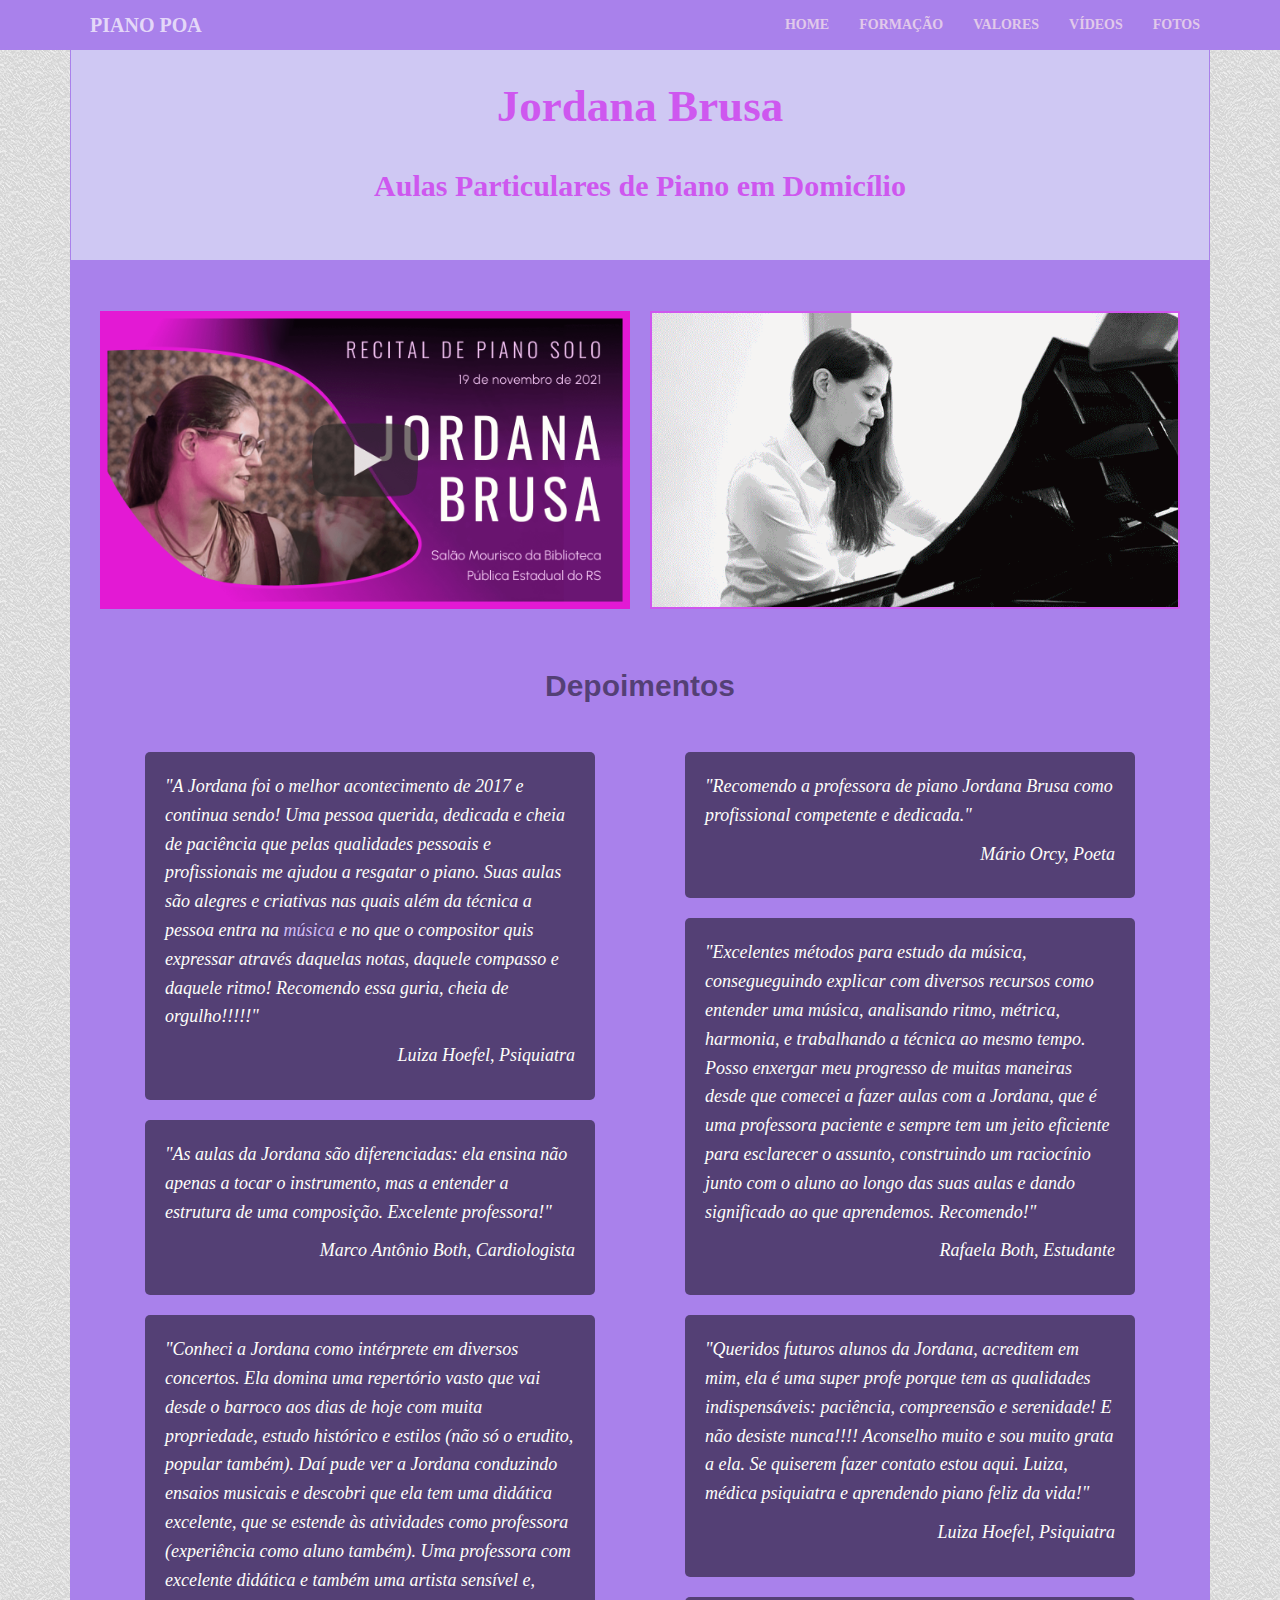
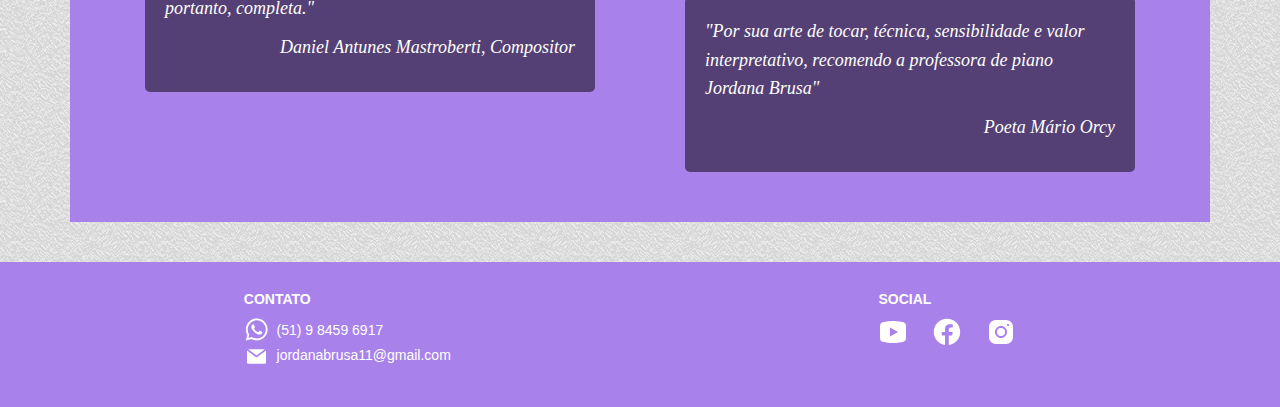
==== index.html @ 387c0400 "Add website" ====
<!DOCTYPE html>
<html lang="pt-br">

<head>
  <meta charset="utf-8" />
  <meta http-equiv="X-UA-Compatible" content="IE=edge" />
  <meta name="viewport" content="width=device-width, initial-scale=1" />

  <title>Piano POA - Jordana Brusa</title>
  <link rel="icon" href="img/keyboard.png" />

  <link href="css/bootstrap.min.css" rel="stylesheet" />
  <link href="css/index-b.css" media="screen" rel="stylesheet" />
  <link href="css/styles.css" media="screen" rel="stylesheet" />
  <link href="https://fonts.googleapis.com/css?family=Courgette|Fira+Code&display=swap" rel="stylesheet" />
</head>

<body background="img/BG.gif">
  <nav class="nav navbar-default navbar-fixed-top">
    <div class="container">
      <div class="navbar-header">
        <div class="brand-area">
          <a class="brand-mobile" href="index.html">PIANO POA</a>
          <button type="button" class="navbar-toggle collapsed" data-toggle="collapse" data-target="#barra-navegacao">
              <span class="sr-only">alternar navegação</span>
              <span class="icon-bar"></span>
              <span class="icon-bar"></span>
              <span class="icon-bar"></span>
            </button>
        </div>
      </div>

      <div class="collapse navbar-collapse" id="barra-navegacao">
        <div class="brand-area">
          <a class="brand-desktop" href="index.html">PIANO POA</a>
          <ul class="nav navbar-nav navbar-right menu">
            <li><a href="index.html">HOME</a></li>
            <li><a href="formacao.html">FORMAÇÃO</a></li>
            <li><a href="valores.html">VALORES</a></li>
            <li><a href="videos.html">VÍDEOS</a></li>
            <li><a href="fotos.html">FOTOS</a></li>
          </ul>
        </div>
      </div>
    </div>
  </nav>

  <!-- TITULO DA PAGINA NO TOPO -->
  <section class="container">
    <div class="header">
      <h1 class="title">Jordana Brusa</h1>
      <p class="header-subtitle">Aulas Particulares de Piano em Domicílio</p>
    </div>
  </section>

  <!-- CONTEUDO -->
  <section class="container">
    <div class="content">
      <div class="pictures">
        <!-- LINK CONCERTO PIANO SOLO -->
        <div class="recital">
          <a href="https://www.youtube.com/watch?v=cff2HUv5zwk" target="_blank">
            <img src="thumb-recital.png" alt="Recital piano solo" width="100%" height="auto" />
          </a>
        </div>

        <!-- CARD SLIDE DE FOTOS -->
        <div class="slide" style="
              background: url(img/slide1.gif);
              background-position: center;
              background-repeat: no-repeat;
              background-size: cover;
            "></div>
      </div>

      <!-- DEPOIMENTOS -->
      <h2 class="depoimentos-title">
        <strong>Depoimentos</strong>
      </h2>

      <div class="depoimentos">
        <div class="column">
          <div style="
                max-width: 450px;
                background: rgba(0, 0, 0, 0.5);
                padding: 2rem;
                border-radius: 0.5rem;
                margin-bottom: 2rem;
              ">
            <p>
              "A Jordana foi o melhor acontecimento de 2017 e continua sendo! Uma pessoa querida, dedicada e cheia de paciência que pelas qualidades pessoais e profissionais me ajudou a resgatar o piano. Suas aulas são alegres e criativas nas quais além da técnica
              a pessoa entra na
              <a id="link-um" style="color: #d2bdf5" href="videos.html"> música </a>e no que o compositor quis expressar através daquelas notas, daquele compasso e daquele ritmo! Recomendo essa guria, cheia de orgulho!!!!!"
            </p>
            <p class="autor">Luiza Hoefel, Psiquiatra</p>
          </div>

          <div style="
                max-width: 450px;
                background: rgba(0, 0, 0, 0.5);
                padding: 2rem;
                border-radius: 0.5rem;
                margin-bottom: 2rem;
              ">
            <p>
              "As aulas da Jordana são diferenciadas: ela ensina não apenas a tocar o instrumento, mas a entender a estrutura de uma composição. Excelente professora!"
            </p>
            <p class="autor">Marco Antônio Both, Cardiologista</p>
          </div>

          <div style="
                max-width: 450px;
                background: rgba(0, 0, 0, 0.5);
                padding: 2rem;
                border-radius: 0.5rem;
                margin-bottom: 2rem;
              ">
            <p>
              "Conheci a Jordana como intérprete em diversos concertos. Ela domina uma repertório vasto que vai desde o barroco aos dias de hoje com muita propriedade, estudo histórico e estilos (não só o erudito, popular também). Daí pude ver a Jordana conduzindo
              ensaios musicais e descobri que ela tem uma didática excelente, que se estende às atividades como professora (experiência como aluno também). Uma professora com excelente didática e também uma artista sensível e, portanto, completa."
            </p>
            <p class="autor">Daniel Antunes Mastroberti, Compositor</p>
          </div>
        </div>

        <div class="column">
          <div style="
                max-width: 450px;
                background: rgba(0, 0, 0, 0.5);
                padding: 2rem;
                border-radius: 0.5rem;
                margin-bottom: 2rem;
              ">
            <p>
              "Recomendo a professora de piano Jordana Brusa como profissional competente e dedicada."
            </p>
            <p class="autor">Mário Orcy, Poeta</p>
          </div>

          <div style="
                max-width: 450px;
                background: rgba(0, 0, 0, 0.5);
                padding: 2rem;
                border-radius: 0.5rem;
                margin-bottom: 2rem;
              ">
            <p>
              "Excelentes métodos para estudo da música, consegueguindo explicar com diversos recursos como entender uma música, analisando ritmo, métrica, harmonia, e trabalhando a técnica ao mesmo tempo. Posso enxergar meu progresso de muitas maneiras desde que comecei
              a fazer aulas com a Jordana, que é uma professora paciente e sempre tem um jeito eficiente para esclarecer o assunto, construindo um raciocínio junto com o aluno ao longo das suas aulas e dando significado ao que aprendemos. Recomendo!"
            </p>
            <p class="autor">Rafaela Both, Estudante</p>
          </div>

          <div style="
                max-width: 450px;
                background: rgba(0, 0, 0, 0.5);
                padding: 2rem;
                border-radius: 0.5rem;
                margin-bottom: 2rem;
              ">
            <p>
              "Queridos futuros alunos da Jordana, acreditem em mim, ela é uma super profe porque tem as qualidades indispensáveis: paciência, compreensão e serenidade! E não desiste nunca!!!! Aconselho muito e sou muito grata a ela. Se quiserem fazer contato estou
              aqui. Luiza, médica psiquiatra e aprendendo piano feliz da vida!"
            </p>
            <p class="autor">Luiza Hoefel, Psiquiatra</p>
          </div>

          <div style="
                max-width: 450px;
                background: rgba(0, 0, 0, 0.5);
                padding: 2rem;
                border-radius: 0.5rem;
                margin-bottom: 2rem;
              ">
            <p>
              "Por sua arte de tocar, técnica, sensibilidade e valor interpretativo, recomendo a professora de piano Jordana Brusa"
            </p>
            <p class="autor">Poeta Mário Orcy</p>
          </div>
        </div>
      </div>
    </div>
  </section>

  <footer class="footer">
    <!-- CARD DE CONTATOS -->
    <div class="contact">
      <h5><strong>CONTATO</strong></h5>

      <a class="footer-link" target="_blank" href="https://wa.me/+5551984596917">
        <div style="width: 25px; height: 25px">
          <img src="whats.svg" width="100%" height="auto" />
        </div>
        &nbsp (51) 9 8459 6917
      </a>

      <a class="footer-link" target="_blank" href="mailto:jordanabrusa11@gmail.com?subject=Contato pianopoa.com.br&body=Olá Jordana! Eu sou <diga seu nome> e gostaria...">
        <div style="width: 25px; height: 25px; padding: 3px">
          <img src="email.svg" width="100%" height="auto" />
        </div>
        &nbsp jordanabrusa11@gmail.com
      </a>
    </div>

    <div>
      <h5><strong>SOCIAL</strong></h5>

      <a href="https://www.youtube.com/channel/UCh1K7DHlglexif0ll-jSN0g" style="margin-right: 2rem; width: 30px; height: 30px; line-height: 160%">
        <img src="yt.svg" width="30" height="auto" />
      </a>

      <a href="https://www.facebook.com/pianopoa" style="margin-right: 2rem; width: 30px; height: 30px; line-height: 160%">
        <img src="face.svg" width="30" height="auto" />
      </a>

      <a href="https://www.instagram.com/jordanabrusa/" style="margin-right: 2rem; width: 30px; height: 30px; line-height: 160%">
        <img src="insta.svg" width="30" height="auto" />
      </a>
    </div>
  </footer>

  <script src="js/jquery.js"></script>
  <script src="js/bootstrap.min.js"></script>
</body>

</html>
---- css/index-b.css ----
* {
  padding: 0;
  margin: 0;
}

@font-face {
  font-family: Gabriola;
  /*Para navegadores Internet Explorer*/
  src: url('css/gabrielle.ttf');
  font-weight: normal;
  font-style: normal;
}

a {
  color: #ff7afc;
}

td {
  padding-top: 20px;
}

@media screen and (max-width: 767px) {
  #nome {
    background: #cfc8f3;
    border: 1px solid #a981eb;
    border-radius: 5px;
    padding-top: 50px;
    width: 101%;
    margin-left: -1px;
  }
  #nome p {
    font-family: Gabriola;
    font-weight: bold;
    color: #ce57ef;
    font-size: 18px;
    text-align: center;
  }
  h1.title {
    font-family: Gabriola;
    font-weight: bold;
    color: #ce57ef;
    font-size: 24px;
    text-align: center;
  }
  div#box-um {
    float: left;
    margin-top: 10px;
    margin-left: -13px;
    width: 110%;
    height: 120%;
    background: #a981eb;
    border: 1px solid #a981eb;
    border-radius: 7px;
    padding: 10px 10px;
  }
  div#box-um div#janelaFotos-um {
    width: 99%;
    height: 800%;
    background: #e9e9e9;
    border: 2px solid #c6c6c6;
    border-radius: 10px;
    padding: 3px 3px;
  }
  div#box-um div#janelaFotos-um p {
    text-align: justify;
    padding: 15px;
    text-indent: 35px;
    font-family: Gabriola;
    font-size: 16px;
    width: 95%;
  }
  div#box-um div#janelaFotos-um p#um {
    text-align: justify;
    padding: 25px;
    text-indent: 35px;
    font-family: Gabriola;
    font-size: 16px;
  }
  div#box-um div#texto-tres {
    float: left;
    margin-top: 12px;
    padding: 10px 10px;
    width: 99%;
    height: 60%;
    background: #e9e9e9;
    border: 2px solid #c6c6c6;
    border-radius: 10px;
  }
  div#box-um div#texto-tres p {
    text-align: justify;
    padding: 5px;
    text-indent: 35px;
    font-family: Gabriola;
    font-size: 16px;
    color: #000000;
  }
  div.dados span.onze {
    float: left;
    margin-left: 195px;
    margin-top: 245px;
    font-family: Tahoma;
    font-weight: bold;
    color: #ce57ef;
    font-size: 22px;
    list-style-type: disc;
    position: absolute;
  }
  span#link {
    float: left;
    margin-left: -105px;
    margin-top: 15px;
    font-family: Tahoma;
    font-weight: bold;
    color: #ce57ef;
    font-size: 28px;
    list-style-type: disc;
    position: absolute;
  }
  div#fotos-b {
    float: left;
    margin-top: 595px;
    margin-left: 620px;
    width: 390px;
    height: 310px;
    background: #e9e9e9;
    border: 2px solid #c6c6c6;
    border-radius: 10px;
    position: absolute;
    padding: 5px;
  }
  .fotos-um {
    float: left;
    margin-top: 20px;
    margin-left: 10px;
    background: #cfc8f3;
    border: 1px solid #b676d6;
    border-radius: 10px;
    padding: 5px 10px;
  }
  .fotos-um ul li {
    list-style: none;
  }
  .fotos-um ul li img {
    list-style: none;
    padding: 5px 5px;
  }
  .fotos-doisB {
    float: left;
    margin-top: 20px;
    margin-left: 15px;
    background: #cfc8f3;
    border: 1px solid #b676d6;
    border-radius: 10px;
    height: 385px;
    width: 92%;
    overflow: auto;
    padding-top: 15px;
    padding-bottom: 15px;
    padding-left: 15px;
    padding-right: 15px;
  }
  .fotos-dois span#dados-dois {
    float: left;
    margin-left: -2px;
    margin-top: 7px;
    font-family: Tahoma;
    font-weight: bold;
    /* color: #ce57ef; */
    font-size: 16px;
    list-style-type: disc;
  }
  .fotos-dois ul {
    float: left;
    margin-left: -19px;
    margin-top: -57px;
    font-family: Gabriola;
    font-weight: bold;
    color: #ce57ef;
    font-size: 16px;
    list-style-type: disc;
    display: inline;
    padding: 5px 10px;
    height: 2px;
  }
  .fotos-dois ul li.item {
    float: right;
    margin-left: -5px;
    margin-top: 65px;
    font-family: Gabriola;
    font-weight: bold;
    color: #ce57ef;
    font-size: 16px;
    list-style-type: disc;
  }
  .fotos-dois ul li.item-um {
    float: right;
    margin-left: -30px;
    margin-top: 49px;
    font-family: Arial;
    font-weight: bold;
    color: #ce57ef;
    font-size: 16px;
    list-style-type: disc;
    display: inline;
  }
  .fotos-dois span#dados-seis {
    float: left;
    margin-left: 0px;
    margin-top: 12px;
    font-family: arial;
    font-weight: bold;
    color: #ce57ef;
    font-size: 14px;
    list-style-type: disc;
  }
  div#fotos-dois li {
    float: left;
    margin-top: 15px;
    margin-left: 15px;
    list-style: none;
    overflow: hidden;
  }
  div#fotos-tres {
    float: left;
    margin-top: 1365px;
    margin-left: 620px;
    width: 390px;
    height: 300px;
    background: #cfc8f3;
    border: 1px solid #b676d6;
    border-radius: 10px;
    position: absolute;
  }
  div#fotos-tres li {
    float: left;
    margin-top: 15px;
    margin-left: 15px;
    list-style: none;
    overflow: hidden;
  }
  div#fotos-quatro {
    float: left;
    margin-top: 1805px;
    margin-left: 410px;
    width: 390px;
    height: 300px;
    background: #cfc8f3;
    border: 1px solid #b676d6;
    border-radius: 10px;
    position: absolute;
  }
  div#fotos-quatro li {
    float: left;
    margin-top: 15px;
    margin-left: 15px;
    list-style: none;
    overflow: hidden;
  }
  div#texto-dois {
    float: left;
    margin-top: 620px;
    margin-left: 620px;
    width: 400px;
    height: 400px;
    background: #e9e9e9;
    border: 2px solid #c6c6c6;
    border-radius: 10px;
    position: absolute;
  }
  div#texto-dois div#foto-dois {
    float: left;
    margin-left: 5px;
    margin-top: 40px;
  }
  div#texto-dois p {
    text-align: justify;
    padding: 15px;
    text-indent: 35px;
    font-family: Gabriola;
    font-size: 28px;
  }
  a#link-um {
    text-decoration: none;
    color: #000000;
  }
  div#espaco {
    float: left;
    width: 300px;
    height: 10px;
    margin-top: 10px;
    margin-left: 10px;
  }
  div#linha {
    float: left;
    margin-left: 50px;
    margin-top: 30px;
    width: 70%;
    height: 2px;
    background: #b8b8b8;
  }
  div#footer {
    float: left;
    margin-left: 50px;
    margin-top: 500px;
    width: 200px;
    height: 10px;
  }
  div#footer p {
    font-family: Tahoma;
    color: #8e8e8e;
    font-size: 14px;
  }
  div.central {
    width: 30%;
    height: 40px;
    background: blue;
  }
}

@media screen and (min-width: 768px) {
  #nome {
    background: #cfc8f3;
    border: 1px solid #a981eb;
    border-radius: 5px;
    padding-top: 50px;
  }
  #nome p {
    font-family: Gabriola;
    font-weight: bold;
    color: #ce57ef;
    font-size: 28px;
    text-align: center;
  }
  h1.title {
    font-family: Gabriola;
    font-weight: bold;
    color: #ce57ef;
    font-size: 30px;
    text-align: center;
  }
  div#box-um {
    float: left;
    margin-top: 10px;
    margin-left: -13px;
    width: 110%;
    height: 120%;
    background: #a981eb;
    border: 1px solid #a981eb;
    border-radius: 7px;
    padding: 10px 10px;
  }
  div#box-um div#janelaFotos-um {
    width: 99%;
    height: 800%;
    background: #e9e9e9;
    border: 2px solid #c6c6c6;
    border-radius: 10px;
    padding: 3px 3px;
  }
  div#box-um div#janelaFotos-um p {
    text-align: justify;
    padding: 15px;
    text-indent: 35px;
    font-family: Gabriola;
    font-size: 16px;
    width: 95%;
  }
  div#box-um div#janelaFotos-um p#um {
    text-align: justify;
    padding: 25px;
    text-indent: 35px;
    font-family: Gabriola;
    font-size: 16px;
  }
  div#box-um div#texto-tres {
    float: left;
    margin-top: 12px;
    padding: 10px 10px;
    width: 99%;
    height: 60%;
    background: #e9e9e9;
    border: 2px solid #c6c6c6;
    border-radius: 10px;
  }
  div#box-um div#texto-tres p {
    text-align: justify;
    padding: 5px;
    text-indent: 35px;
    font-family: Gabriola;
    font-size: 16px;
    color: #000000;
  }
  .fotos-dois {
    width: 100%;
    height: 40%;
    background: #cfc8f3;
    border: 1px solid #b676d6;
    border-radius: 10px;
    padding: 20px;
  }
  div.dados span.onze {
    float: left;
    margin-left: 195px;
    margin-top: 245px;
    font-family: Tahoma;
    font-weight: bold;
    color: #ce57ef;
    font-size: 22px;
    list-style-type: disc;
    position: absolute;
  }
  span#link {
    float: left;
    margin-left: -105px;
    margin-top: 15px;
    font-family: Tahoma;
    font-weight: bold;
    color: #ce57ef;
    font-size: 28px;
    list-style-type: disc;
    position: absolute;
  }
  div#fotos-b {
    float: left;
    margin-top: 595px;
    margin-left: 620px;
    width: 390px;
    height: 310px;
    background: #e9e9e9;
    border: 2px solid #c6c6c6;
    border-radius: 10px;
    position: absolute;
    padding: 5px;
  }
  .fotos {
    /*background:red;*/
  }
  .fotos-um {
    float: left;
    margin-top: 20px;
    margin-left: 10px;
    background: #cfc8f3;
    border: 1px solid #b676d6;
    border-radius: 10px;
    padding: 5px 10px;
  }
  .fotos-um ul li {
    list-style: none;
  }
  .fotos-um ul li img {
    list-style: none;
    padding: 5px 5px;
  }
  .fotos-dois {
    float: left;
    margin-top: 20px;
    margin-left: 15px;
    background: #cfc8f3;
    border: 1px solid #b676d6;
    border-radius: 10px;
    padding: 5px 10px;
    height: 220px;
    width: 92%;
    overflow: auto;
  }
  .fotos-dois span#dados-dois {
    float: left;
    margin-left: 180px;
    margin-top: 15px;
    font-family: Tahoma;
    font-weight: bold;
    color: #ce57ef;
    font-size: 16px;
    list-style-type: disc;
  }
  .fotos-dois ul {
    float: left;
    margin-left: -294px;
    margin-top: 91px;
    font-family: Gabriola;
    font-weight: bold;
    color: #ce57ef;
    font-size: 16px;
    list-style-type: disc;
    display: inline;
    padding: 20px 10px;
  }
  .fotos-dois ul li.item {
    float: right;
    margin-left: -5px;
    margin-top: -15px;
    font-family: Gabriola;
    font-weight: bold;
    color: #ce57ef;
    font-size: 16px;
    list-style-type: disc;
    display: inline;
  }
  .fotos-dois ul li.item-um {
    float: right;
    margin-left: -30px;
    margin-top: -30px;
    font-family: Gabriola;
    font-weight: bold;
    color: #ce57ef;
    font-size: 16px;
    list-style-type: disc;
    display: inline;
  }
  .fotos-dois span#dados-seis {
    float: left;
    margin-left: 183px;
    margin-top: 35px;
    font-family: Arial;
    font-weight: bold;
    color: #ce57ef;
    font-size: 18px;
    list-style-type: disc;
  }
  div#fotos-dois li {
    float: left;
    margin-top: 15px;
    margin-left: 15px;
    list-style: none;
    overflow: hidden;
  }
  div#fotos-tres {
    float: left;
    margin-top: 1365px;
    margin-left: 620px;
    width: 390px;
    height: 300px;
    background: #cfc8f3;
    border: 1px solid #b676d6;
    border-radius: 10px;
    position: absolute;
  }
  div#fotos-tres li {
    float: left;
    margin-top: 15px;
    margin-left: 15px;
    list-style: none;
    overflow: hidden;
  }
  div#fotos-quatro {
    float: left;
    margin-top: 1805px;
    margin-left: 410px;
    width: 390px;
    height: 300px;
    background: #cfc8f3;
    border: 1px solid #b676d6;
    border-radius: 10px;
    position: absolute;
  }
  div#fotos-quatro li {
    float: left;
    margin-top: 15px;
    margin-left: 15px;
    list-style: none;
    overflow: hidden;
  }
  div#texto-dois {
    float: left;
    margin-top: 620px;
    margin-left: 620px;
    width: 400px;
    height: 400px;
    background: #e9e9e9;
    border: 2px solid #c6c6c6;
    border-radius: 10px;
    position: absolute;
  }
  div#texto-dois div#foto-dois {
    float: left;
    margin-left: 5px;
    margin-top: 40px;
  }
  div#texto-dois p {
    text-align: justify;
    padding: 15px;
    text-indent: 35px;
    font-family: Gabriola;
    font-size: 28px;
  }
  a#link-um {
    text-decoration: none;
    color: #000000;
  }
  div#espaco {
    float: left;
    width: 300px;
    height: 10px;
    margin-top: 10px;
    margin-left: 10px;
  }
  div#linha {
    float: left;
    margin-left: 50px;
    margin-top: 50px;
    width: 70%;
    height: 2px;
    background: #b8b8b8;
  }
  div#footer {
    float: left;
    margin-left: 50px;
    margin-top: 500px;
    width: 200px;
    height: 10px;
  }
  div#footer p {
    font-family: Tahoma;
    color: #8e8e8e;
    font-size: 14px;
  }
}

html,
body {
  height: 100%;
}

@media screen and (min-width: 992px) {
  #nome {
    background: #cfc8f3;
    border: 1px solid #a981eb;
    border-radius: 5px;
    padding-top: 50px;
  }
  #nome p {
    font-family: Gabriola;
    font-weight: bold;
    color: #ce57ef;
    font-size: 30px;
    text-align: center;
  }
  h1.title {
    font-family: Gabriola;
    font-weight: bold;
    color: #ce57ef;
    font-size: 45px;
    text-align: center;
  }
  div#footer {
    float: left;
    margin-left: 50px;
    margin-top: 1000px;
    width: 200px;
    height: 10px;
  }
  div#footer p {
    font-family: Tahoma;
    color: #8e8e8e;
    font-size: 14px;
  }
  div#box-um {
    float: left;
    margin-top: 10px;
    margin-left: -15px;
    width: 97%;
    height: 110%;
    background: #a981eb;
    border: 1px solid #a981eb;
    border-radius: 7px;
    padding: 10px 10px;
  }
  div#box-um div#janelaFotos-um {
    width: 100%;
    height: 800%;
    background: #e9e9e9;
    border: 2px solid #c6c6c6;
    border-radius: 10px;
    padding: 3px 3px;
  }
  div#box-um div#janelaFotos-um p {
    text-align: justify;
    padding: 25px;
    text-indent: 35px;
    font-family: Gabriola;
    font-size: 20px;
    width: 90%;
  }
  div#box-um div#janelaFotos-um p#um {
    text-align: justify;
    padding: 25px;
    text-indent: 35px;
    font-family: Gabriola;
    font-size: 20px;
  }
  div#box-um div#texto-tres {
    padding: 10px 10px;
    width: 94%;
    height: 60%;
    background: #e9e9e9;
    border: 2px solid #c6c6c6;
    border-radius: 10px;
    float: left;
    margin-top: 12px;
  }
  div#box-um div#texto-tres p {
    text-align: justify;
    padding: 5px;
    text-indent: 35px;
    font-family: Gabriola;
    font-size: 20px;
    color: #000000;
  }
  .fotos-dois {
    width: 100%;
    height: 40%;
    background: #cfc8f3;
    border: 1px solid #b676d6;
    border-radius: 10px;
    padding: 20px;
  }
  div.dados span.onze {
    float: left;
    margin-left: 195px;
    margin-top: 245px;
    font-family: Tahoma;
    font-weight: bold;
    color: #ce57ef;
    font-size: 22px;
    list-style-type: disc;
    position: absolute;
  }
  span#link {
    float: left;
    margin-left: -105px;
    margin-top: 15px;
    font-family: Tahoma;
    font-weight: bold;
    color: #ce57ef;
    font-size: 28px;
    list-style-type: disc;
    position: absolute;
  }
  div#fotos-b {
    float: left;
    margin-top: 595px;
    margin-left: 620px;
    width: 390px;
    height: 310px;
    background: #e9e9e9;
    border: 2px solid #c6c6c6;
    border-radius: 10px;
    position: absolute;
    padding: 5px;
  }
  .fotos {
    /*background:red;*/
  }
  .fotos-um {
    float: left;
    margin-top: 20px;
    margin-left: 20px;
    background: #cfc8f3;
    border: 1px solid #b676d6;
    border-radius: 10px;
    padding: 5px 10px;
  }
  .fotos-um ul li img {
    list-style: none;
    padding: 10px 5px;
  }
  .fotos-dois span#dados-dois {
    float: left;
    margin-left: 10px;
    margin-top: 15px;
    font-family: Tahoma;
    font-weight: bold;
    color: #ce57ef;
    font-size: 16px;
    list-style-type: disc;
  }
  .fotos-dois {
    float: left;
    margin-top: 20px;
    margin-left: 20px;
    background: #cfc8f3;
    border: 1px solid #b676d6;
    border-radius: 10px;
    padding: 5px 10px;
    height: 300px;
    width: 80%;
    overflow: auto;
  }
  .fotos-dois span#dados-dois {
    float: left;
    margin-left: 15px;
    margin-top: 23px;
    font-family: Tahoma;
    font-weight: bold;
    color: #ce57ef;
    font-size: 16px;
    list-style-type: disc;
    width: 50%;
  }
  .fotos-dois ul {
    float: left;
    margin-left: -196px;
    margin-top: 51px;
    font-family: Gabriola;
    font-weight: bold;
    color: #ce57ef;
    font-size: 16px;
    list-style-type: disc;
    display: inline;
    padding: 20px 10px;
    position: absolute;
  }
  .fotos-dois ul li.item {
    float: right;
    margin-left: 2px;
    margin-top: 65px;
    font-family: Gabriola;
    font-weight: bold;
    color: #ce57ef;
    font-size: 16px;
    list-style-type: disc;
    display: inline;
  }
  .fotos-dois ul li.item-um {
    float: right;
    margin-left: -35px;
    margin-top: 50px;
    font-family: Gabriola;
    font-weight: bold;
    color: #ce57ef;
    font-size: 16px;
    list-style-type: disc;
    display: inline;
  }
  .fotos-dois span#dados-seis {
    float: left;
    margin-left: -165px;
    margin-top: 75px;
    font-family: Arial;
    font-weight: bold;
    color: #ce57ef;
    font-size: 16px;
    list-style-type: disc;
    position: absolute;
  }
  div#fotos-dois li {
    float: left;
    margin-top: 15px;
    margin-left: 15px;
    list-style: none;
    overflow: hidden;
  }
  div#fotos-tres {
    float: left;
    margin-top: 1365px;
    margin-left: 620px;
    width: 390px;
    height: 300px;
    background: #cfc8f3;
    border: 1px solid #b676d6;
    border-radius: 10px;
    position: absolute;
  }
  div#fotos-tres li {
    float: left;
    margin-top: 15px;
    margin-left: 15px;
    list-style: none;
    overflow: hidden;
  }
  div#fotos-quatro {
    float: left;
    margin-top: 1805px;
    margin-left: 410px;
    width: 390px;
    height: 300px;
    background: #cfc8f3;
    border: 1px solid #b676d6;
    border-radius: 10px;
    position: absolute;
  }
  div#fotos-quatro li {
    float: left;
    margin-top: 15px;
    margin-left: 15px;
    list-style: none;
    overflow: hidden;
  }
  div#texto-dois {
    float: left;
    margin-top: 620px;
    margin-left: 620px;
    width: 400px;
    height: 400px;
    background: #e9e9e9;
    border: 2px solid #c6c6c6;
    border-radius: 10px;
    position: absolute;
  }
  div#texto-dois div#foto-dois {
    float: left;
    margin-left: 5px;
    margin-top: 40px;
  }
  div#texto-dois p {
    text-align: justify;
    padding: 15px;
    text-indent: 35px;
    font-family: Gabriola;
    font-size: 28px;
  }
  a#link-um {
    text-decoration: none;
    color: #000000;
  }
  div#espaco {
    float: left;
    width: 300px;
    height: 10px;
    margin-top: 10px;
    margin-left: 10px;
  }
  div#linha {
    float: left;
    margin-left: 100px;
    margin-top: 50px;
    width: 70%;
    height: 2px;
    background: #b8b8b8;
  }
}

@media screen and (min-width: 1200px) {
  #nome {
    background: #cfc8f3;
    border: 1px solid #a981eb;
    border-radius: 5px;
    padding-top: 50px;
  }
  #nome p {
    font-family: Gabriola;
    font-weight: bold;
    color: #ce57ef;
    font-size: 30px;
    text-align: center;
  }
  h1.title {
    font-family: Gabriola;
    font-weight: bold;
    color: #ce57ef;
    font-size: 45px;
    text-align: center;
  }
  div#footer {
    float: left;
    margin-left: 50px;
    margin-top: 1000px;
    width: 200px;
    height: 10px;
  }
  div#footer p {
    font-family: Tahoma;
    color: #8e8e8e;
    font-size: 14px;
  }
  div#box-um {
    float: left;
    margin-top: 10px;
    margin-left: -15px;
    width: 97%;
    height: 110%;
    background: #a981eb;
    border: 1px solid #a981eb;
    border-radius: 7px;
    padding: 10px 10px;
  }
  div#box-um div#janelaFotos-um {
    width: 100%;
    height: 800%;
    background: #e9e9e9;
    border: 2px solid #c6c6c6;
    border-radius: 10px;
    padding: 3px 3px;
  }
  div#box-um div#janelaFotos-um p {
    text-align: justify;
    padding: 25px;
    text-indent: 35px;
    font-family: Gabriola;
    font-size: 20px;
    width: 90%;
  }
  div#box-um div#janelaFotos-um p#um {
    text-align: justify;
    padding: 25px;
    text-indent: 35px;
    font-family: Gabriola;
    font-size: 20px;
  }
  div#box-um div#texto-tres {
    padding: 10px 10px;
    width: 94%;
    height: 60%;
    background: #e9e9e9;
    border: 2px solid #c6c6c6;
    border-radius: 10px;
    float: left;
    margin-top: 12px;
  }
  div#box-um div#texto-tres p {
    text-align: justify;
    padding: 5px;
    text-indent: 35px;
    font-family: Gabriola;
    font-size: 20px;
    color: #000000;
  }
  .fotos-dois {
    width: 100%;
    height: 40%;
    background: #cfc8f3;
    border: 1px solid #b676d6;
    border-radius: 10px;
    padding: 20px;
  }
  div.dados span.onze {
    float: left;
    margin-left: 195px;
    margin-top: 245px;
    font-family: Tahoma;
    font-weight: bold;
    color: #ce57ef;
    font-size: 22px;
    list-style-type: disc;
    position: absolute;
  }
  span#link {
    float: left;
    margin-left: -105px;
    margin-top: 15px;
    font-family: Tahoma;
    font-weight: bold;
    color: #ce57ef;
    font-size: 28px;
    list-style-type: disc;
    position: absolute;
  }
  div#fotos-b {
    float: left;
    margin-top: 595px;
    margin-left: 620px;
    width: 390px;
    height: 310px;
    background: #e9e9e9;
    border: 2px solid #c6c6c6;
    border-radius: 10px;
    position: absolute;
    padding: 5px;
  }
  .fotos {
    /*background:red;*/
  }
  .fotos-um {
    float: left;
    margin-top: 20px;
    margin-left: 20px;
    background: #cfc8f3;
    border: 1px solid #b676d6;
    border-radius: 10px;
    padding: 5px 10px;
  }
  .fotos-um ul li img {
    list-style: none;
    padding: 10px 5px;
  }
  .fotos-dois {
    float: left;
    margin-top: 20px;
    margin-left: 20px;
    background: #cfc8f3;
    border: 1px solid #b676d6;
    border-radius: 10px;
    padding: 5px 10px;
    height: 300px;
    width: 80%;
    overflow: auto;
  }
  .fotos-dois span#dados-dois {
    float: left;
    margin-left: 15px;
    margin-top: 23px;
    font-family: Tahoma;
    font-weight: bold;
    color: #ce57ef;
    font-size: 16px;
    list-style-type: disc;
    width: 50%;
  }
  .fotos-dois ul {
    float: left;
    margin-left: -233px;
    margin-top: 45px;
    font-family: Gabriola;
    font-weight: bold;
    color: #ce57ef;
    font-size: 16px;
    list-style-type: disc;
    display: inline;
    padding: 20px 10px;
    position: absolute;
  }
  .fotos-dois ul li.item {
    float: right;
    margin-left: 2px;
    margin-top: 65px;
    font-family: Gabriola;
    font-weight: bold;
    color: #ce57ef;
    font-size: 16px;
    list-style-type: disc;
    display: inline;
  }
  .fotos-dois span#dados-seis {
    float: left;
    margin-left: -208px;
    margin-top: 77px;
    font-family: Arial;
    font-weight: bold;
    color: #ce57ef;
    font-size: 18px;
    list-style-type: disc;
  }
  div#fotos-dois li {
    float: left;
    margin-top: 15px;
    margin-left: 15px;
    list-style: none;
    overflow: hidden;
  }
  div#fotos-tres {
    float: left;
    margin-top: 1365px;
    margin-left: 620px;
    width: 390px;
    height: 300px;
    background: #cfc8f3;
    border: 1px solid #b676d6;
    border-radius: 10px;
    position: absolute;
  }
  div#fotos-tres li {
    float: left;
    margin-top: 15px;
    margin-left: 15px;
    list-style: none;
    overflow: hidden;
  }
  div#fotos-quatro {
    float: left;
    margin-top: 1805px;
    margin-left: 410px;
    width: 390px;
    height: 300px;
    background: #cfc8f3;
    border: 1px solid #b676d6;
    border-radius: 10px;
    position: absolute;
  }
  div#fotos-quatro li {
    float: left;
    margin-top: 15px;
    margin-left: 15px;
    list-style: none;
    overflow: hidden;
  }
  div#texto-dois {
    float: left;
    margin-top: 620px;
    margin-left: 620px;
    width: 400px;
    height: 400px;
    background: #e9e9e9;
    border: 2px solid #c6c6c6;
    border-radius: 10px;
    position: absolute;
  }
  div#texto-dois div#foto-dois {
    float: left;
    margin-left: 5px;
    margin-top: 40px;
  }
  div#texto-dois p {
    text-align: justify;
    padding: 15px;
    text-indent: 35px;
    font-family: Gabriola;
    font-size: 28px;
  }
  a#link-um {
    text-decoration: none;
    color: #000000;
  }
  div#espaco {
    float: left;
    width: 300px;
    height: 10px;
    margin-top: 10px;
    margin-left: 10px;
  }
  div#linha {
    float: left;
    margin-left: 100px;
    margin-top: 50px;
    width: 70%;
    height: 2px;
    background: #b8b8b8;
  }
}

nav.navbar-default {
  background: #a981eb;
  /*  background: #E1C9EA;*/
}

.navbar-default .navbar-nav>li>a {
  color: #e1c9ea;
  font-family: Trebuchet;
  font-weight: bold;
}

.navbar-default .navbar-nav>li>a:hover {
  color: #f7f7f7;
  background: #3c6eb0;
}

.fotos-doisB img {
  width: 80%;
  height: 180%;
  margin-top: 22px;
}

@media screen and (max-width: 800px) {
  .fotos-doisB {
    width: 100%;
    height: 412px;
    margin-left: 1px;
  }
  .fotos-doisB img {
    width: 100%;
    height: 380px;
    margin-top: 1px;
    /* background: red; */
  }
}

.fotos-dois {
  float: left;
  margin-top: -160px;
  margin-left: 15px;
  background: #cfc8f3;
  border: 1px solid #b676d6;
  border-radius: 10px;
  padding: 5px 10px;
  margin-bottom: 30px;
  height: 245px;
  width: 98%;
  overflow: auto;
}

@media screen and (max-width: 800px) {
  .fotos-dois {
    float: left;
    margin-top: 30px;
    margin-left: 15px;
    background: #cfc8f3;
    border: 1px solid #b676d6;
    border-radius: 10px;
    padding: 15px 20px;
    margin-bottom: 30px;
    height: 200px;
    width: 98%;
    overflow: auto;
  }
  .fotos-dois span#dados-dois {
    margin-left: -42px;
  }
}

.fotos-dois span#dados-dois img {
  margin-left: 40px;
}

.fotos-dois {
  margin-left: 10px;
}

@media screen and (min-width: 1000px) {
  .fotos-dois ul li.item-um {
    float: right;
    margin-left: -30px;
    margin-top: 49px;
  }
  .fotos-dois ul li.item {
    float: right;
    margin-left: 0px;
    margin-top: 65px;
    list-style-type: disc;
  }
}

@media screen and (max-width: 800px) {
  .display {
    display: none;
  }
}
---- css/styles.css ----
h1 {
  font-family: Gabriola;
  font-weight: bold;
  color: #ce57ef;
  font-size: 4rem;
  text-align: center;
  margin: 1rem 0;
  line-height: 160%;
}

h5 {
  margin-top: 0;
  margin-bottom: 1rem;
}

.nav {
  padding: 0 1rem;
}

.brand-area {
  display: flex;
  justify-content: space-between;
  align-items: center;
  margin: 0;
}

.brand-desktop {
  display: flex;
  align-items: center;
  font-family: Trebuchet;
  font-size: 2rem;
  margin: 0;
  font-weight: bold;
  color: rgba(255, 255, 255, 0.7);
  padding-left: 2rem;
}

.brand-mobile {
  display: flex;
  align-items: center;
  font-family: Trebuchet;
  font-size: 2rem;
  margin: 0;
  font-weight: bold;
  color: rgba(255, 255, 255, 0.7);
  padding-left: 2rem;
}

.content {
  display: flex;
  flex-direction: column;
  width: 100%;
  background: #a981eb;
  padding: 3rem;
  color: #fefefa;
  font-family: Gabriola;
  font-size: 18px;
  line-height: 160%;
}

.header {
  background: #cfc8f3;
  border: 1px solid #a981eb;
  border-top: none;
  margin-top: 50px;
  text-align: center;
  padding: 1rem 1rem 4rem 1rem;
}

.header-subtitle {
  font-family: Gabriola;
  font-weight: bold;
  color: #ce57ef;
  font-size: 3rem;
  line-height: 160%;
  margin: 2rem 0 1rem 0;
}

.pictures {
  display: flex;
  justify-content: space-between;
  margin: 2rem 0 2rem 0;
}

.slide {
  content: '';
  border: 2px solid #ce57ef;
  padding: 0px;
  width: 50%;
  height: auto;
  clear: both;
  margin-left: 2rem;
}

.recital {
  padding: 0px;
  width: 50%;
}

.card {
  width: 100%;
  font-size: 1.8rem;
  line-height: 180%;
  font-style: normal;
  background: rgba(0, 0, 0, 0.5);
  padding: 2rem;
  border-radius: 0.5rem;
  margin-bottom: 2rem;
}

.depoimentos-title {
  color: rgba(0, 0, 0, 0.5);
  text-align: center;
  padding-top: 2rem;
  padding-bottom: 4rem;
}

.depoimentos {
  display: flex;
  font-style: italic;
  font-weight: lighter;
}

.column {
  display: flex;
  flex-direction: column;
  width: 50%;
  align-items: center;
}

.footer {
  display: flex;
  color: white;
  background: #a981eb;
  margin-top: 4rem;
  justify-content: space-around;
  align-items: flex-start;
  padding: 3rem;
}

.contact {
  margin-bottom: 1rem;
}

.footer-link {
  display: flex;
  align-items: center;
  color: white;
  text-decoration: none;
}

.autor {
  text-align: right;
}

@media screen and (min-width: 700px) {
  .brand-mobile {
    display: none !important;
  }
}

@media screen and (max-width: 700px) {
  .content {
    padding: 1rem;
  }
  h1 {
    font-family: Gabriola;
    font-weight: bold;
    color: #ce57ef;
    font-size: 4rem;
    text-align: center;
    margin: 1rem 0;
    line-height: 160%;
  }
  .header-subtitle {
    font-size: 2rem;
  }
  .footer {
    flex-direction: column;
    padding: 4rem 5rem;
  }
  .contact {
    margin-bottom: 3rem;
  }
  .slide {
    width: 100%;
    height: 170px;
    margin-left: 0px;
  }
  .recital {
    width: 100%;
    margin-bottom: 2rem;
  }
  .card {
    line-height: 160%;
  }
  .pictures {
    flex-direction: column;
  }
  .depoimentos-title {
    padding: 0px;
  }
  .depoimentos {
    flex-direction: column;
    padding: 0px;
  }
  .column {
    width: 100%;
  }
  .container {
    padding: 0px;
  }
  .brand-desktop {
    display: none;
  }
}

.brand-desktop:hover {
  text-decoration: none;
  color: rgba(214, 195, 245, 0.8);
}

::-webkit-scrollbar {
  width: 10px;
}

::-webkit-scrollbar-track {
  background: rgba(124, 63, 225, 0.3);
}

::-webkit-scrollbar-thumb {
  background: rgba(124, 63, 225, 0.8);
  /* #a981eb */
  border-radius: 100px;
}

::-webkit-scrollbar-thumb:hover {
  background: #7c3fe1;
}
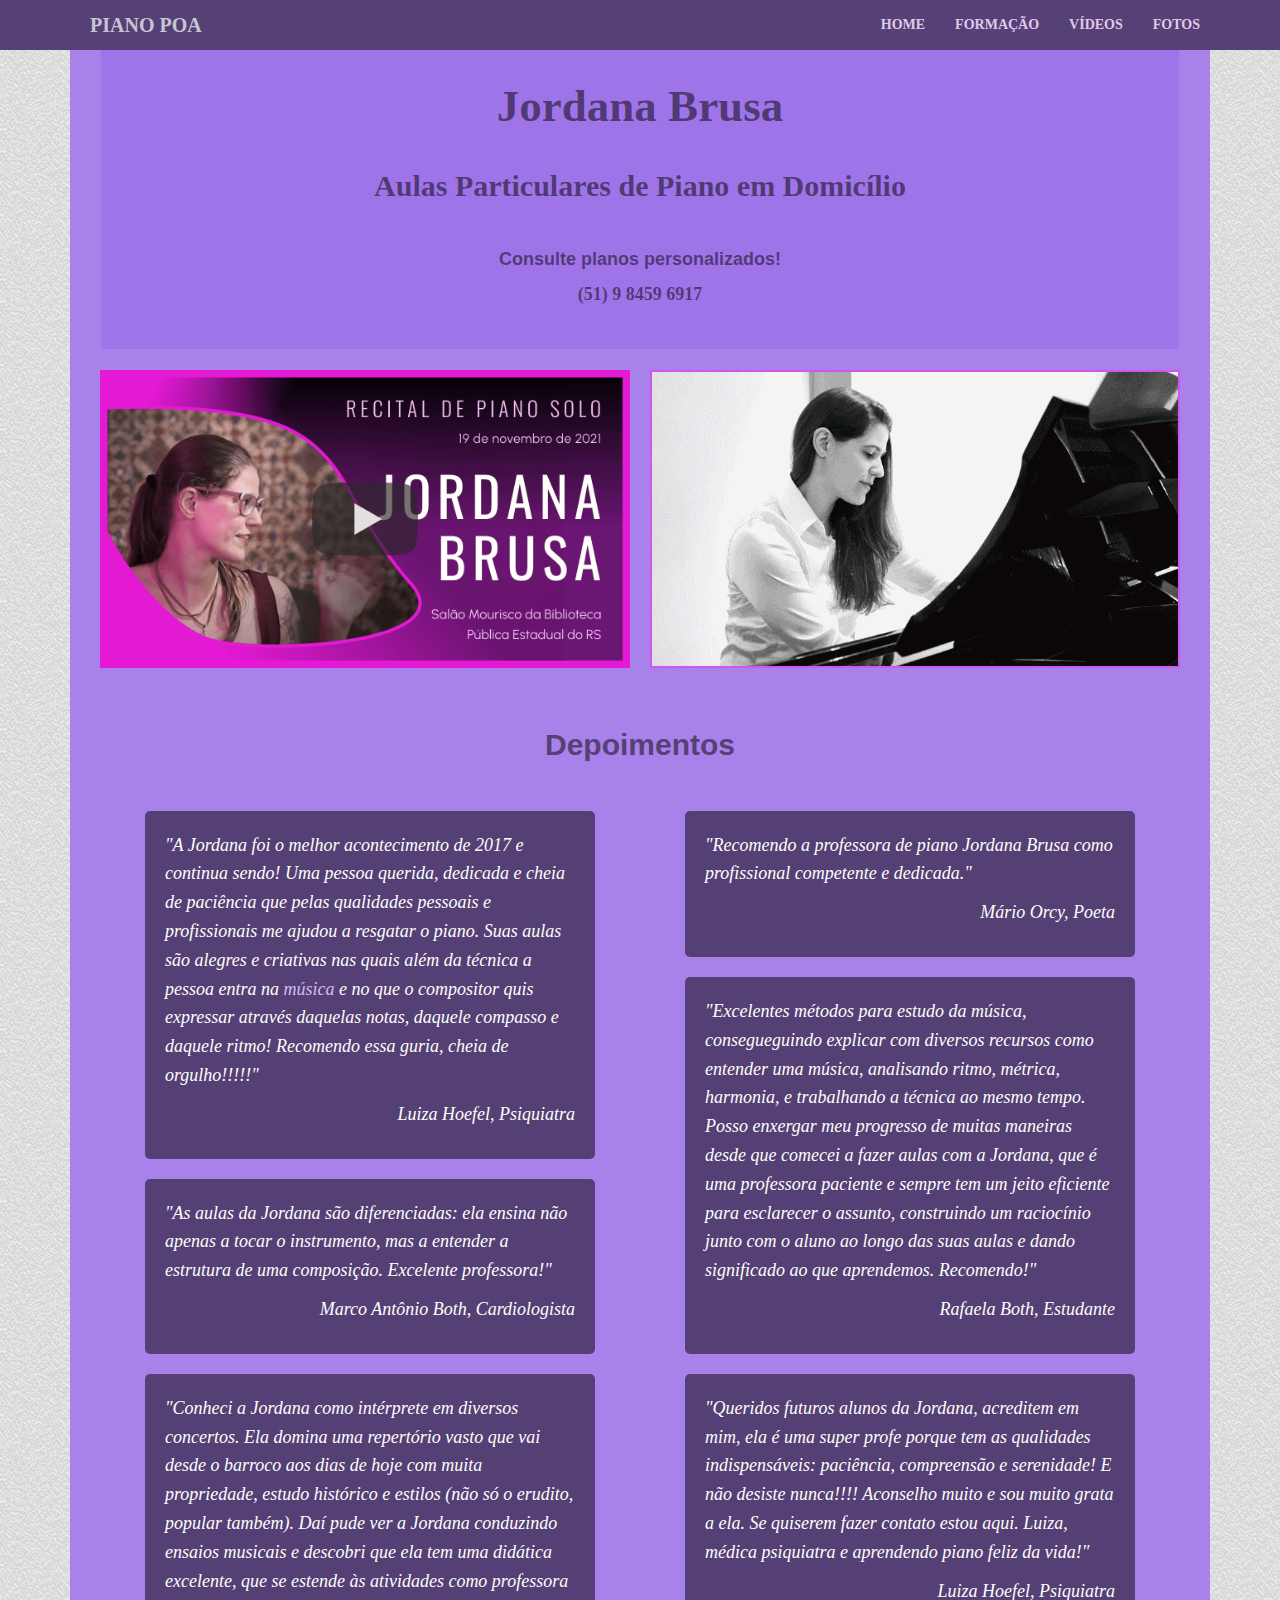
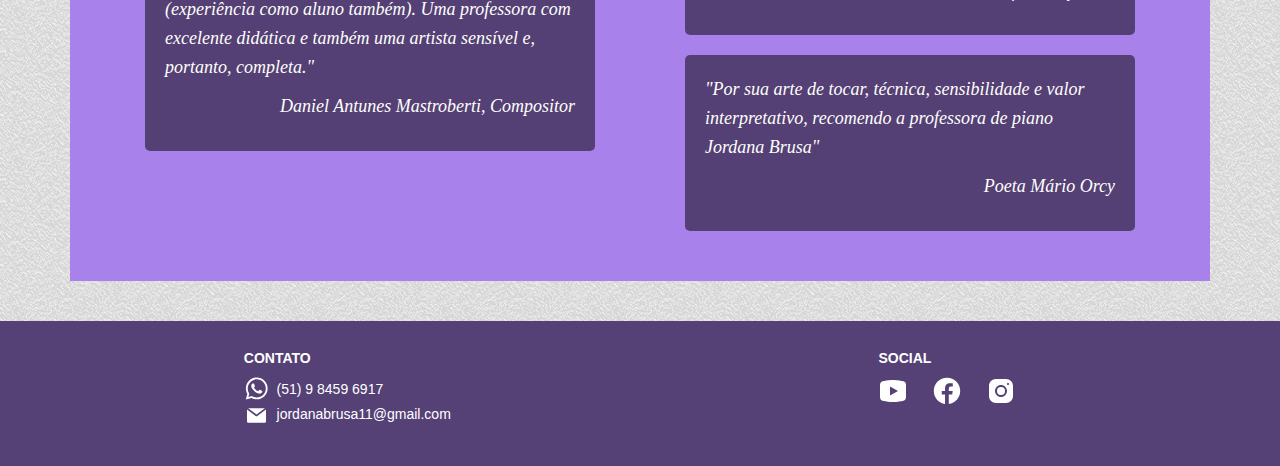
==== commit b0e73091: "Updates" ====
--- a/index.html
+++ b/index.html
@@ -36,7 +36,6 @@
           <ul class="nav navbar-nav navbar-right menu">
             <li><a href="index.html">HOME</a></li>
             <li><a href="formacao.html">FORMAÇÃO</a></li>
-            <li><a href="valores.html">VALORES</a></li>
             <li><a href="videos.html">VÍDEOS</a></li>
             <li><a href="fotos.html">FOTOS</a></li>
           </ul>
@@ -45,26 +44,28 @@
     </div>
   </nav>
 
-  <!-- TITULO DA PAGINA NO TOPO -->
   <section class="container">
-    <div class="header">
-      <h1 class="title">Jordana Brusa</h1>
-      <p class="header-subtitle">Aulas Particulares de Piano em Domicílio</p>
-    </div>
   </section>
 
-  <!-- CONTEUDO -->
   <section class="container">
     <div class="content">
+      <div class="header">
+        <h1 class="title">Jordana Brusa</h1>
+        <p class="header-subtitle">Aulas Particulares de Piano em Domicílio</p>
+
+        <h4>Consulte planos personalizados!</h4>
+        <a style="color: rgba(0, 0, 0, 0.5)" target="_blank" href="https://wa.me/+5551984596917">
+          (51) 9 8459 6917
+        </a>
+      </div>
+
       <div class="pictures">
-        <!-- LINK CONCERTO PIANO SOLO -->
         <div class="recital">
           <a href="https://www.youtube.com/watch?v=cff2HUv5zwk" target="_blank">
             <img src="thumb-recital.png" alt="Recital piano solo" width="100%" height="auto" />
           </a>
         </div>
 
-        <!-- CARD SLIDE DE FOTOS -->
         <div class="slide" style="
               background: url(img/slide1.gif);
               background-position: center;
@@ -183,7 +184,6 @@
   </section>
 
   <footer class="footer">
-    <!-- CARD DE CONTATOS -->
     <div class="contact">
       <h5><strong>CONTATO</strong></h5>
 
--- a/css/index-b.css
+++ b/css/index-b.css
@@ -36,9 +36,9 @@
     text-align: center;
   }
   h1.title {
-    font-family: Gabriola;
-    font-weight: bold;
-    color: #ce57ef;
+    /* font-family: Gabriola; */
+    font-weight: bold;
+    color: rgba(0, 0, 0, 0.5);
     font-size: 24px;
     text-align: center;
   }
@@ -332,9 +332,9 @@
     text-align: center;
   }
   h1.title {
-    font-family: Gabriola;
-    font-weight: bold;
-    color: #ce57ef;
+    /* font-family: Gabriola; */
+    font-weight: bold;
+    color: rgba(0, 0, 0, 0.5);
     font-size: 30px;
     text-align: center;
   }
@@ -636,9 +636,9 @@
     text-align: center;
   }
   h1.title {
-    font-family: Gabriola;
-    font-weight: bold;
-    color: #ce57ef;
+    /* font-family: Gabriola; */
+    font-weight: bold;
+    color: rgba(0, 0, 0, 0.5);
     font-size: 45px;
     text-align: center;
   }
@@ -945,9 +945,9 @@
     text-align: center;
   }
   h1.title {
-    font-family: Gabriola;
-    font-weight: bold;
-    color: #ce57ef;
+    /* font-family: Gabriola; */
+    font-weight: bold;
+    color: rgba(0, 0, 0, 0.5);
     font-size: 45px;
     text-align: center;
   }
@@ -1218,7 +1218,7 @@
 }
 
 nav.navbar-default {
-  background: #a981eb;
+  background: #554176;
   /*  background: #E1C9EA;*/
 }
 
--- a/css/styles.css
+++ b/css/styles.css
@@ -51,7 +51,8 @@
   flex-direction: column;
   width: 100%;
   background: #a981eb;
-  padding: 3rem;
+  padding: 0 3rem 3rem 3rem;
+  margin-top: 50px;
   color: #fefefa;
   font-family: Gabriola;
   font-size: 18px;
@@ -59,18 +60,28 @@
 }
 
 .header {
-  background: #cfc8f3;
+  background: rgba(124, 63, 225, 0.2);
   border: 1px solid #a981eb;
   border-top: none;
-  margin-top: 50px;
   text-align: center;
   padding: 1rem 1rem 4rem 1rem;
 }
 
+.header>h4 {
+  color: rgba(0, 0, 0, 0.5);
+  font-weight: 600;
+  padding-top: 3rem;
+}
+
+.header>a {
+  color: rgba(0, 0, 0, 0.5);
+  font-weight: 600;
+  /* padding-top: 3rem; */
+}
+
 .header-subtitle {
-  font-family: Gabriola;
-  font-weight: bold;
-  color: #ce57ef;
+  font-weight: bold;
+  color: rgba(0, 0, 0, 0.5);
   font-size: 3rem;
   line-height: 160%;
   margin: 2rem 0 1rem 0;
@@ -100,16 +111,16 @@
 .card {
   width: 100%;
   font-size: 1.8rem;
-  line-height: 180%;
+  line-height: 165%;
   font-style: normal;
-  background: rgba(0, 0, 0, 0.5);
+  background: #554176;
   padding: 2rem;
   border-radius: 0.5rem;
   margin-bottom: 2rem;
 }
 
 .depoimentos-title {
-  color: rgba(0, 0, 0, 0.5);
+  color: #554176;
   text-align: center;
   padding-top: 2rem;
   padding-bottom: 4rem;
@@ -117,6 +128,7 @@
 
 .depoimentos {
   display: flex;
+  justify-content: center;
   font-style: italic;
   font-weight: lighter;
 }
@@ -131,7 +143,7 @@
 .footer {
   display: flex;
   color: white;
-  background: #a981eb;
+  background: #554176;
   margin-top: 4rem;
   justify-content: space-around;
   align-items: flex-start;
@@ -230,7 +242,6 @@
 
 ::-webkit-scrollbar-thumb {
   background: rgba(124, 63, 225, 0.8);
-  /* #a981eb */
   border-radius: 100px;
 }
 
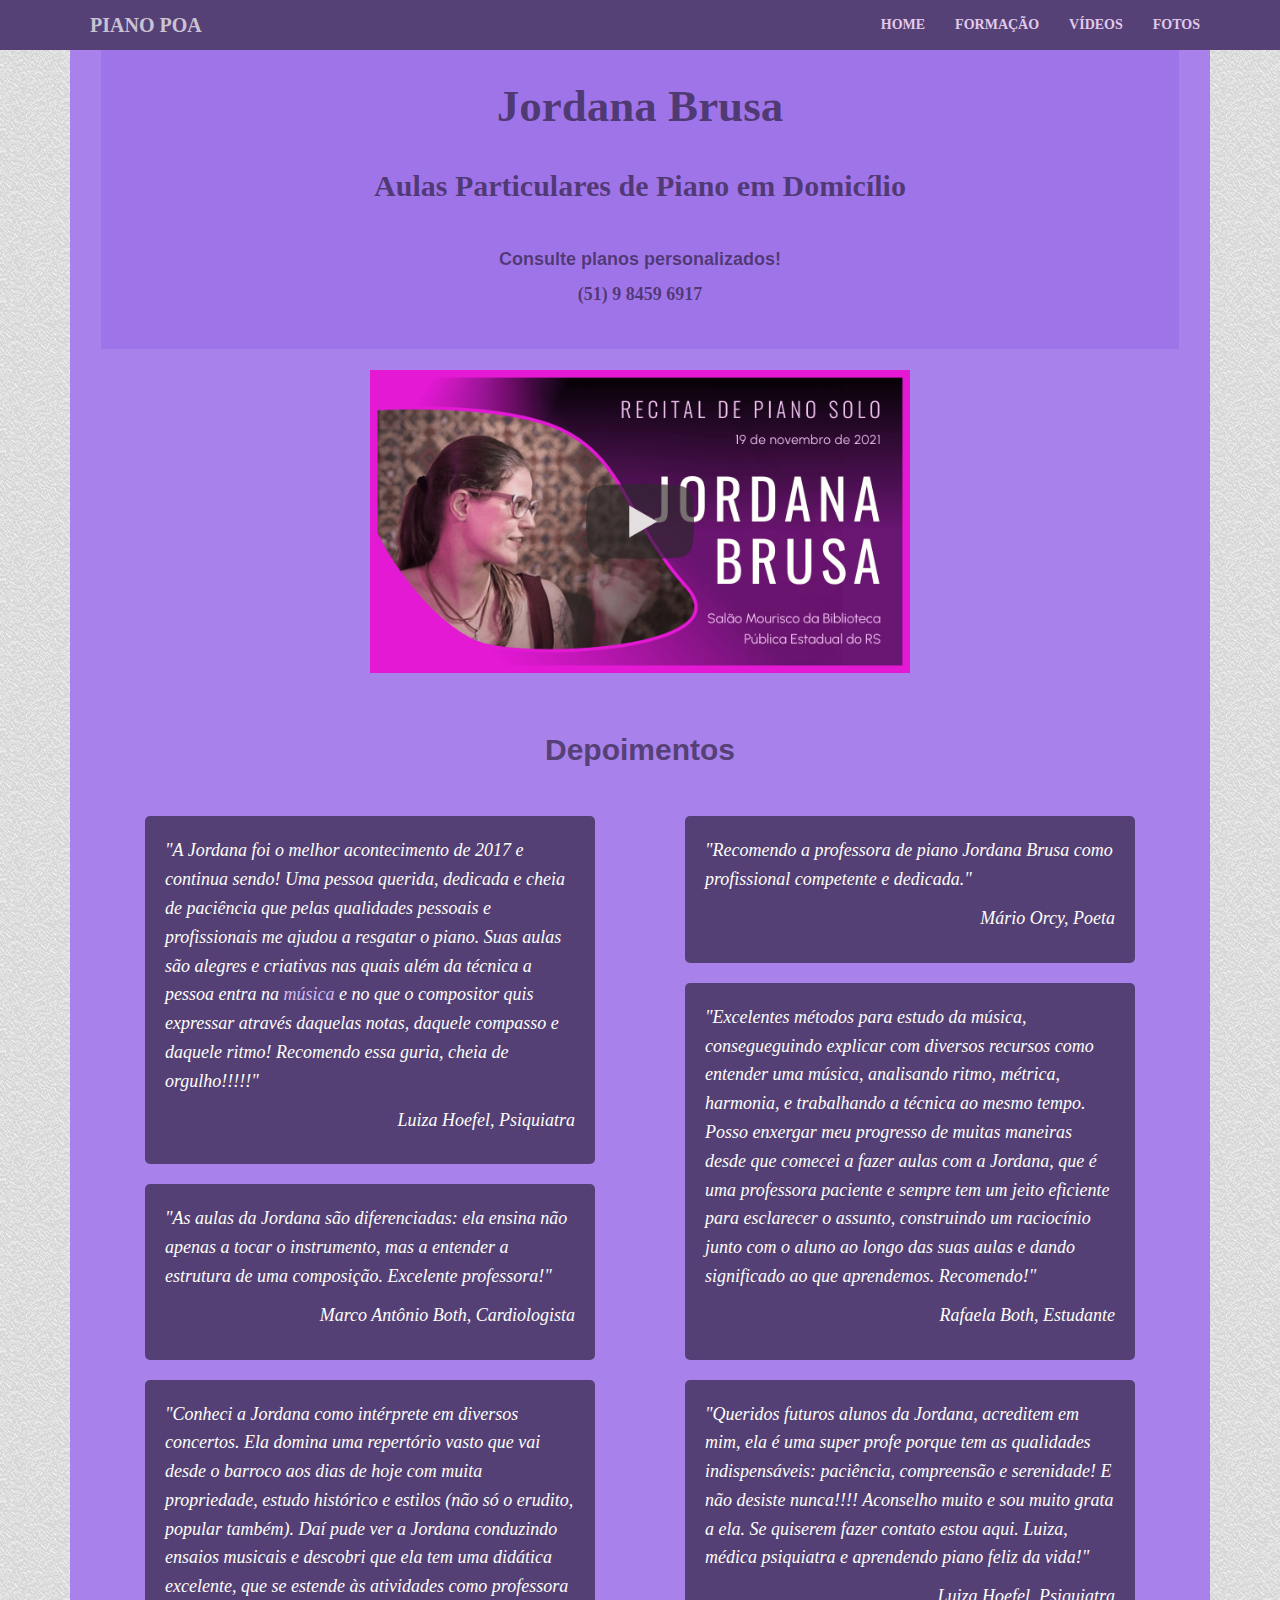
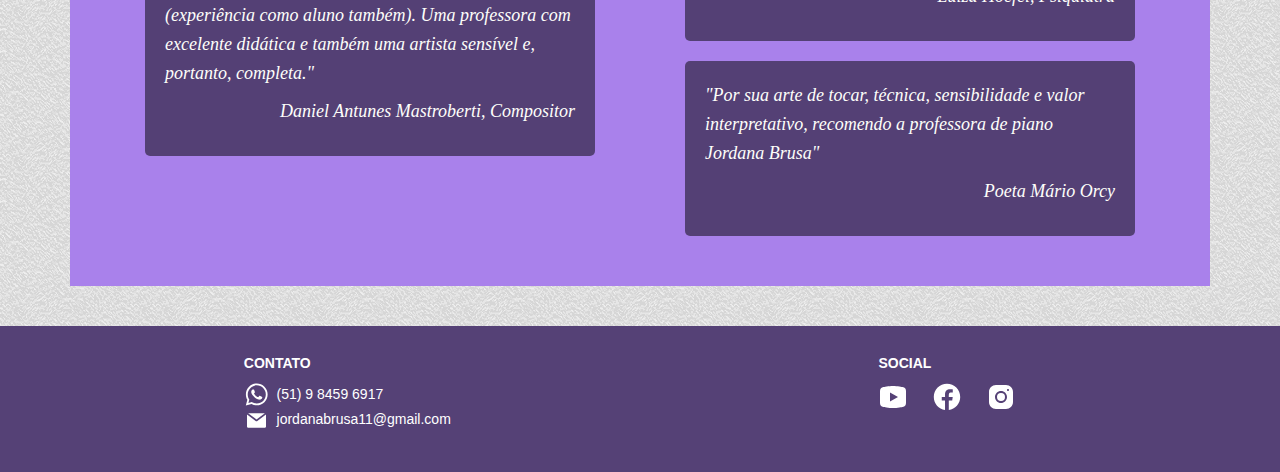
==== commit 61e5fd48: "delete image gif" ====
--- a/index.html
+++ b/index.html
@@ -22,11 +22,11 @@
         <div class="brand-area">
           <a class="brand-mobile" href="index.html">PIANO POA</a>
           <button type="button" class="navbar-toggle collapsed" data-toggle="collapse" data-target="#barra-navegacao">
-              <span class="sr-only">alternar navegação</span>
-              <span class="icon-bar"></span>
-              <span class="icon-bar"></span>
-              <span class="icon-bar"></span>
-            </button>
+            <span class="sr-only">alternar navegação</span>
+            <span class="icon-bar"></span>
+            <span class="icon-bar"></span>
+            <span class="icon-bar"></span>
+          </button>
         </div>
       </div>
 
@@ -66,12 +66,12 @@
           </a>
         </div>
 
-        <div class="slide" style="
+        <!-- <div class="slide" style="
               background: url(img/slide1.gif);
               background-position: center;
               background-repeat: no-repeat;
               background-size: cover;
-            "></div>
+            "></div> -->
       </div>
 
       <!-- DEPOIMENTOS -->
@@ -89,9 +89,12 @@
                 margin-bottom: 2rem;
               ">
             <p>
-              "A Jordana foi o melhor acontecimento de 2017 e continua sendo! Uma pessoa querida, dedicada e cheia de paciência que pelas qualidades pessoais e profissionais me ajudou a resgatar o piano. Suas aulas são alegres e criativas nas quais além da técnica
+              "A Jordana foi o melhor acontecimento de 2017 e continua sendo! Uma pessoa querida, dedicada e cheia de
+              paciência que pelas qualidades pessoais e profissionais me ajudou a resgatar o piano. Suas aulas são
+              alegres e criativas nas quais além da técnica
               a pessoa entra na
-              <a id="link-um" style="color: #d2bdf5" href="videos.html"> música </a>e no que o compositor quis expressar através daquelas notas, daquele compasso e daquele ritmo! Recomendo essa guria, cheia de orgulho!!!!!"
+              <a id="link-um" style="color: #d2bdf5" href="videos.html"> música </a>e no que o compositor quis expressar
+              através daquelas notas, daquele compasso e daquele ritmo! Recomendo essa guria, cheia de orgulho!!!!!"
             </p>
             <p class="autor">Luiza Hoefel, Psiquiatra</p>
           </div>
@@ -104,7 +107,8 @@
                 margin-bottom: 2rem;
               ">
             <p>
-              "As aulas da Jordana são diferenciadas: ela ensina não apenas a tocar o instrumento, mas a entender a estrutura de uma composição. Excelente professora!"
+              "As aulas da Jordana são diferenciadas: ela ensina não apenas a tocar o instrumento, mas a entender a
+              estrutura de uma composição. Excelente professora!"
             </p>
             <p class="autor">Marco Antônio Both, Cardiologista</p>
           </div>
@@ -117,8 +121,12 @@
                 margin-bottom: 2rem;
               ">
             <p>
-              "Conheci a Jordana como intérprete em diversos concertos. Ela domina uma repertório vasto que vai desde o barroco aos dias de hoje com muita propriedade, estudo histórico e estilos (não só o erudito, popular também). Daí pude ver a Jordana conduzindo
-              ensaios musicais e descobri que ela tem uma didática excelente, que se estende às atividades como professora (experiência como aluno também). Uma professora com excelente didática e também uma artista sensível e, portanto, completa."
+              "Conheci a Jordana como intérprete em diversos concertos. Ela domina uma repertório vasto que vai desde o
+              barroco aos dias de hoje com muita propriedade, estudo histórico e estilos (não só o erudito, popular
+              também). Daí pude ver a Jordana conduzindo
+              ensaios musicais e descobri que ela tem uma didática excelente, que se estende às atividades como
+              professora (experiência como aluno também). Uma professora com excelente didática e também uma artista
+              sensível e, portanto, completa."
             </p>
             <p class="autor">Daniel Antunes Mastroberti, Compositor</p>
           </div>
@@ -146,8 +154,12 @@
                 margin-bottom: 2rem;
               ">
             <p>
-              "Excelentes métodos para estudo da música, consegueguindo explicar com diversos recursos como entender uma música, analisando ritmo, métrica, harmonia, e trabalhando a técnica ao mesmo tempo. Posso enxergar meu progresso de muitas maneiras desde que comecei
-              a fazer aulas com a Jordana, que é uma professora paciente e sempre tem um jeito eficiente para esclarecer o assunto, construindo um raciocínio junto com o aluno ao longo das suas aulas e dando significado ao que aprendemos. Recomendo!"
+              "Excelentes métodos para estudo da música, consegueguindo explicar com diversos recursos como entender uma
+              música, analisando ritmo, métrica, harmonia, e trabalhando a técnica ao mesmo tempo. Posso enxergar meu
+              progresso de muitas maneiras desde que comecei
+              a fazer aulas com a Jordana, que é uma professora paciente e sempre tem um jeito eficiente para esclarecer
+              o assunto, construindo um raciocínio junto com o aluno ao longo das suas aulas e dando significado ao que
+              aprendemos. Recomendo!"
             </p>
             <p class="autor">Rafaela Both, Estudante</p>
           </div>
@@ -160,7 +172,9 @@
                 margin-bottom: 2rem;
               ">
             <p>
-              "Queridos futuros alunos da Jordana, acreditem em mim, ela é uma super profe porque tem as qualidades indispensáveis: paciência, compreensão e serenidade! E não desiste nunca!!!! Aconselho muito e sou muito grata a ela. Se quiserem fazer contato estou
+              "Queridos futuros alunos da Jordana, acreditem em mim, ela é uma super profe porque tem as qualidades
+              indispensáveis: paciência, compreensão e serenidade! E não desiste nunca!!!! Aconselho muito e sou muito
+              grata a ela. Se quiserem fazer contato estou
               aqui. Luiza, médica psiquiatra e aprendendo piano feliz da vida!"
             </p>
             <p class="autor">Luiza Hoefel, Psiquiatra</p>
@@ -174,7 +188,8 @@
                 margin-bottom: 2rem;
               ">
             <p>
-              "Por sua arte de tocar, técnica, sensibilidade e valor interpretativo, recomendo a professora de piano Jordana Brusa"
+              "Por sua arte de tocar, técnica, sensibilidade e valor interpretativo, recomendo a professora de piano
+              Jordana Brusa"
             </p>
             <p class="autor">Poeta Mário Orcy</p>
           </div>
@@ -194,7 +209,8 @@
         &nbsp (51) 9 8459 6917
       </a>
 
-      <a class="footer-link" target="_blank" href="mailto:jordanabrusa11@gmail.com?subject=Contato pianopoa.com.br&body=Olá Jordana! Eu sou <diga seu nome> e gostaria...">
+      <a class="footer-link" target="_blank"
+        href="mailto:jordanabrusa11@gmail.com?subject=Contato pianopoa.com.br&body=Olá Jordana! Eu sou <diga seu nome> e gostaria...">
         <div style="width: 25px; height: 25px; padding: 3px">
           <img src="email.svg" width="100%" height="auto" />
         </div>
@@ -205,15 +221,18 @@
     <div>
       <h5><strong>SOCIAL</strong></h5>
 
-      <a href="https://www.youtube.com/channel/UCh1K7DHlglexif0ll-jSN0g" style="margin-right: 2rem; width: 30px; height: 30px; line-height: 160%">
+      <a href="https://www.youtube.com/channel/UCh1K7DHlglexif0ll-jSN0g"
+        style="margin-right: 2rem; width: 30px; height: 30px; line-height: 160%">
         <img src="yt.svg" width="30" height="auto" />
       </a>
 
-      <a href="https://www.facebook.com/pianopoa" style="margin-right: 2rem; width: 30px; height: 30px; line-height: 160%">
+      <a href="https://www.facebook.com/pianopoa"
+        style="margin-right: 2rem; width: 30px; height: 30px; line-height: 160%">
         <img src="face.svg" width="30" height="auto" />
       </a>
 
-      <a href="https://www.instagram.com/jordanabrusa/" style="margin-right: 2rem; width: 30px; height: 30px; line-height: 160%">
+      <a href="https://www.instagram.com/jordanabrusa/"
+        style="margin-right: 2rem; width: 30px; height: 30px; line-height: 160%">
         <img src="insta.svg" width="30" height="auto" />
       </a>
     </div>
--- a/css/styles.css
+++ b/css/styles.css
@@ -67,13 +67,13 @@
   padding: 1rem 1rem 4rem 1rem;
 }
 
-.header>h4 {
+.header > h4 {
   color: rgba(0, 0, 0, 0.5);
   font-weight: 600;
   padding-top: 3rem;
 }
 
-.header>a {
+.header > a {
   color: rgba(0, 0, 0, 0.5);
   font-weight: 600;
   /* padding-top: 3rem; */
@@ -89,8 +89,9 @@
 
 .pictures {
   display: flex;
-  justify-content: space-between;
   margin: 2rem 0 2rem 0;
+  align-items: center;
+  justify-content: center;
 }
 
 .slide {
@@ -247,4 +248,4 @@
 
 ::-webkit-scrollbar-thumb:hover {
   background: #7c3fe1;
-}+}
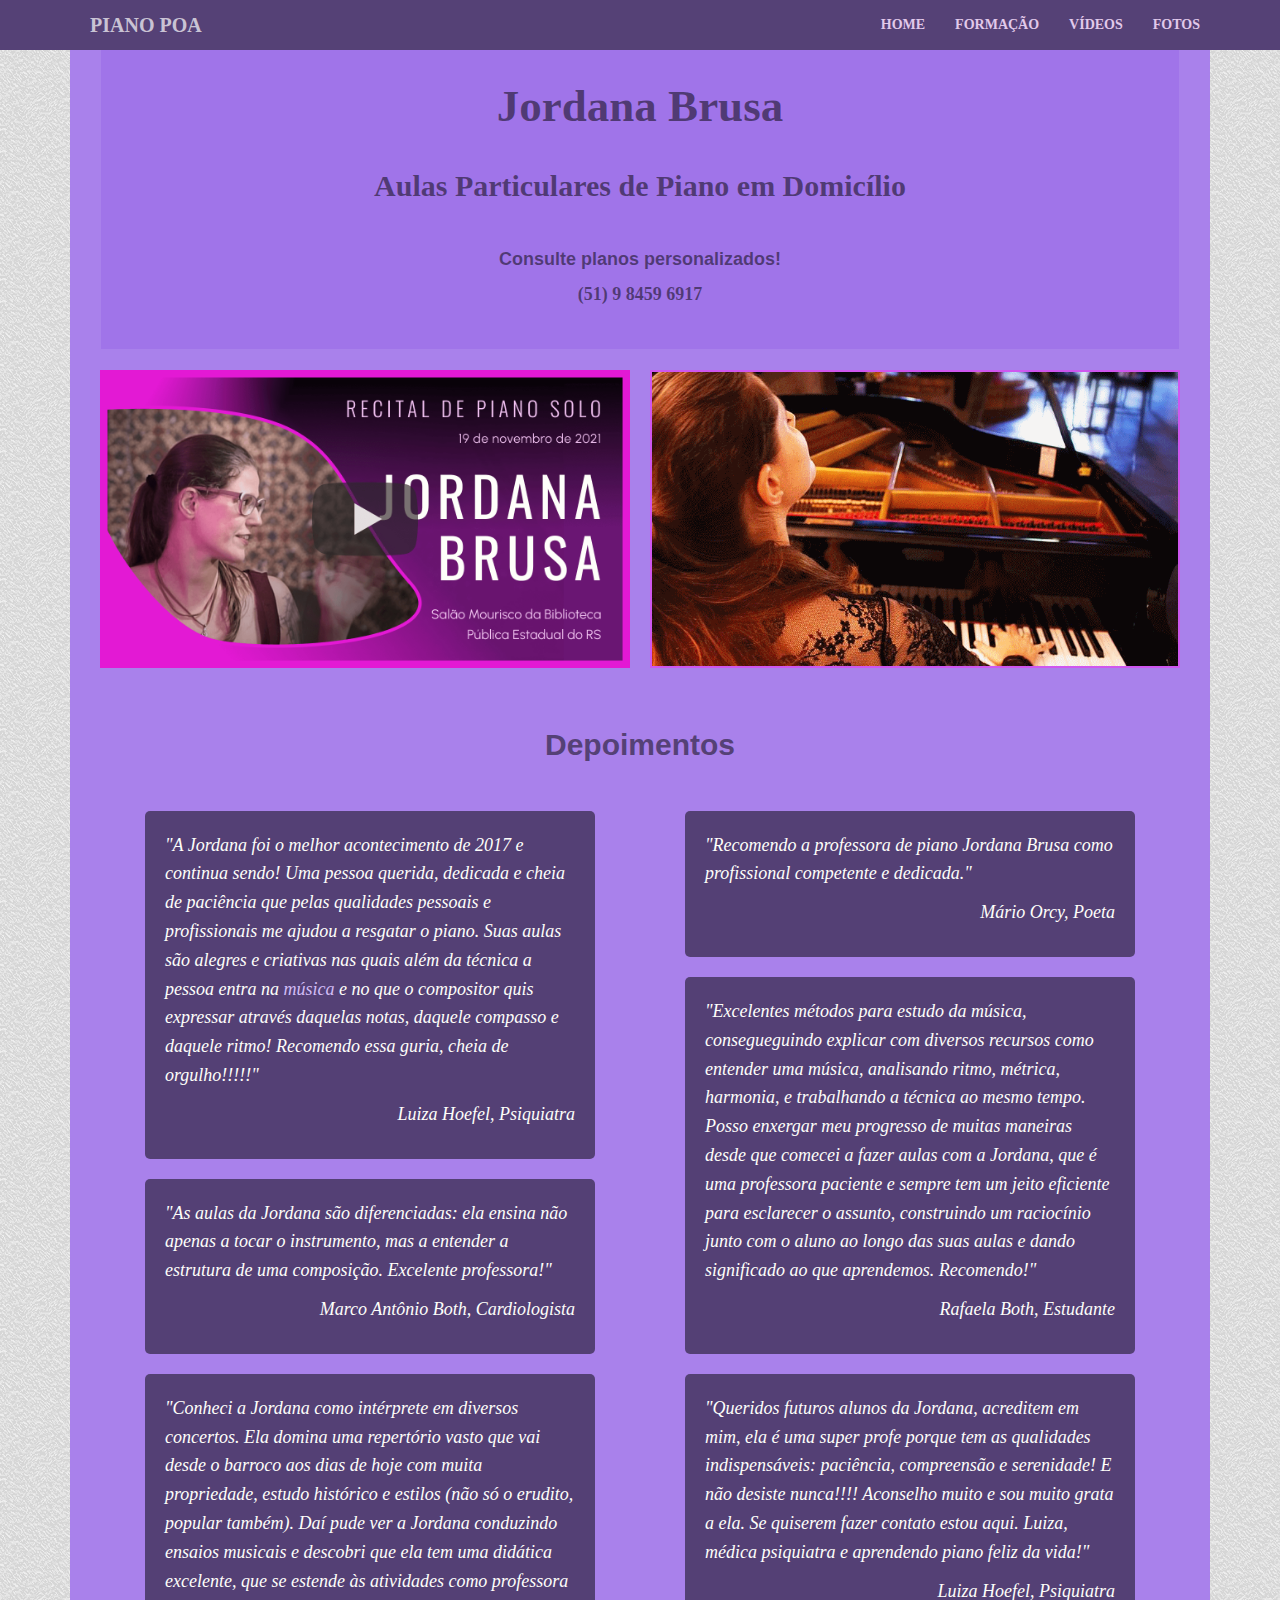
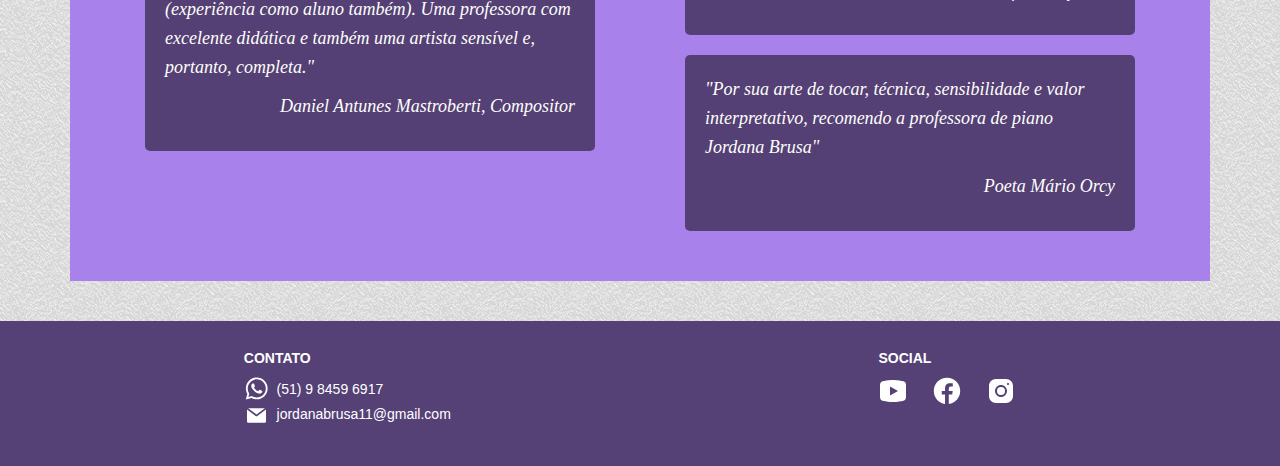
==== commit 2fa3c085: "new gif animated" ====
--- a/index.html
+++ b/index.html
@@ -66,12 +66,12 @@
           </a>
         </div>
 
-        <!-- <div class="slide" style="
-              background: url(img/slide1.gif);
+        <div class="slide" style="
+              background: url(img/slide-2.gif);
               background-position: center;
               background-repeat: no-repeat;
               background-size: cover;
-            "></div> -->
+            "></div>
       </div>
 
       <!-- DEPOIMENTOS -->
--- a/css/styles.css
+++ b/css/styles.css
@@ -89,9 +89,8 @@
 
 .pictures {
   display: flex;
+  justify-content: space-between;
   margin: 2rem 0 2rem 0;
-  align-items: center;
-  justify-content: center;
 }
 
 .slide {
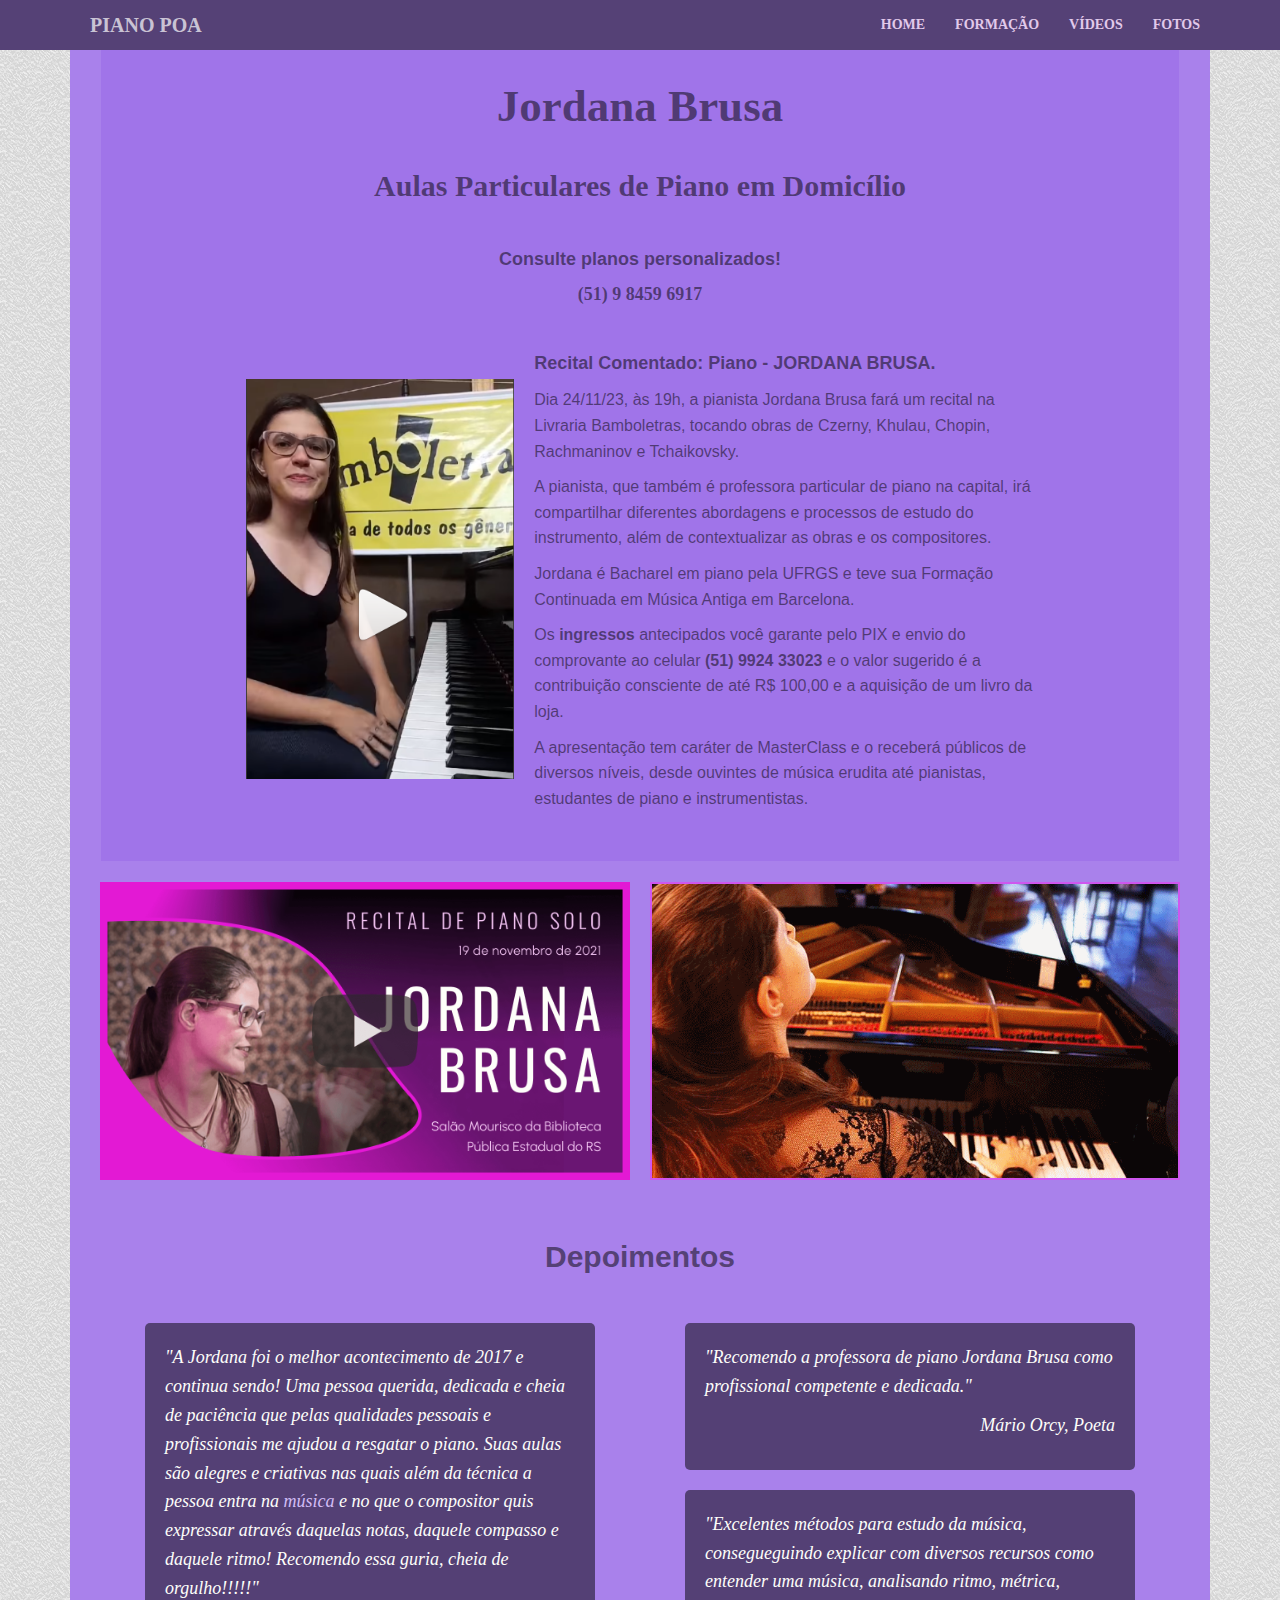
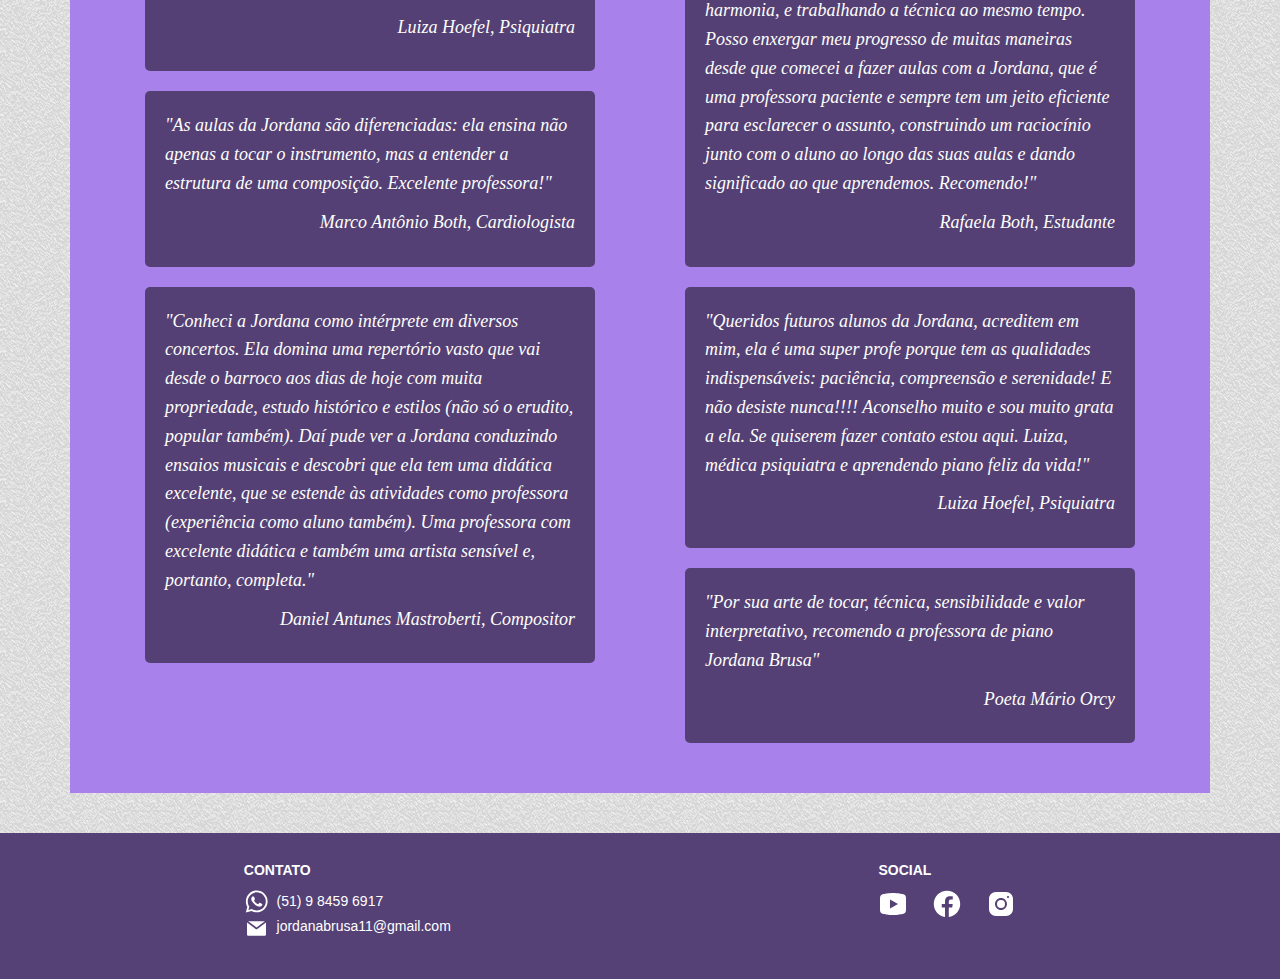
==== commit e9b903d8: "Add recital Bamboletras" ====
--- a/index.html
+++ b/index.html
@@ -1,245 +1,325 @@
 <!DOCTYPE html>
 <html lang="pt-br">
-
-<head>
-  <meta charset="utf-8" />
-  <meta http-equiv="X-UA-Compatible" content="IE=edge" />
-  <meta name="viewport" content="width=device-width, initial-scale=1" />
-
-  <title>Piano POA - Jordana Brusa</title>
-  <link rel="icon" href="img/keyboard.png" />
-
-  <link href="css/bootstrap.min.css" rel="stylesheet" />
-  <link href="css/index-b.css" media="screen" rel="stylesheet" />
-  <link href="css/styles.css" media="screen" rel="stylesheet" />
-  <link href="https://fonts.googleapis.com/css?family=Courgette|Fira+Code&display=swap" rel="stylesheet" />
-</head>
-
-<body background="img/BG.gif">
-  <nav class="nav navbar-default navbar-fixed-top">
-    <div class="container">
-      <div class="navbar-header">
-        <div class="brand-area">
-          <a class="brand-mobile" href="index.html">PIANO POA</a>
-          <button type="button" class="navbar-toggle collapsed" data-toggle="collapse" data-target="#barra-navegacao">
-            <span class="sr-only">alternar navegação</span>
-            <span class="icon-bar"></span>
-            <span class="icon-bar"></span>
-            <span class="icon-bar"></span>
-          </button>
+  <head>
+    <meta charset="utf-8" />
+    <meta http-equiv="X-UA-Compatible" content="IE=edge" />
+    <meta name="viewport" content="width=device-width, initial-scale=1" />
+
+    <title>Piano POA - Jordana Brusa</title>
+    <link rel="icon" href="img/keyboard.png" />
+
+    <link href="css/bootstrap.min.css" rel="stylesheet" />
+    <link href="css/index-b.css" media="screen" rel="stylesheet" />
+    <link href="css/styles.css" media="screen" rel="stylesheet" />
+    <link
+      href="https://fonts.googleapis.com/css?family=Courgette|Fira+Code&display=swap"
+      rel="stylesheet"
+    />
+  </head>
+
+  <body background="img/BG.gif">
+    <nav class="nav navbar-default navbar-fixed-top">
+      <div class="container">
+        <div class="navbar-header">
+          <div class="brand-area">
+            <a class="brand-mobile" href="index.html">PIANO POA</a>
+            <button
+              type="button"
+              class="navbar-toggle collapsed"
+              data-toggle="collapse"
+              data-target="#barra-navegacao"
+            >
+              <span class="sr-only">alternar navegação</span>
+              <span class="icon-bar"></span>
+              <span class="icon-bar"></span>
+              <span class="icon-bar"></span>
+            </button>
+          </div>
+        </div>
+
+        <div class="collapse navbar-collapse" id="barra-navegacao">
+          <div class="brand-area">
+            <a class="brand-desktop" href="index.html">PIANO POA</a>
+            <ul class="nav navbar-nav navbar-right menu">
+              <li><a href="index.html">HOME</a></li>
+              <li><a href="formacao.html">FORMAÇÃO</a></li>
+              <li><a href="videos.html">VÍDEOS</a></li>
+              <li><a href="fotos.html">FOTOS</a></li>
+            </ul>
+          </div>
         </div>
       </div>
-
-      <div class="collapse navbar-collapse" id="barra-navegacao">
-        <div class="brand-area">
-          <a class="brand-desktop" href="index.html">PIANO POA</a>
-          <ul class="nav navbar-nav navbar-right menu">
-            <li><a href="index.html">HOME</a></li>
-            <li><a href="formacao.html">FORMAÇÃO</a></li>
-            <li><a href="videos.html">VÍDEOS</a></li>
-            <li><a href="fotos.html">FOTOS</a></li>
-          </ul>
-        </div>
-      </div>
-    </div>
-  </nav>
-
-  <section class="container">
-  </section>
-
-  <section class="container">
-    <div class="content">
-      <div class="header">
-        <h1 class="title">Jordana Brusa</h1>
-        <p class="header-subtitle">Aulas Particulares de Piano em Domicílio</p>
-
-        <h4>Consulte planos personalizados!</h4>
-        <a style="color: rgba(0, 0, 0, 0.5)" target="_blank" href="https://wa.me/+5551984596917">
-          (51) 9 8459 6917
-        </a>
-      </div>
-
-      <div class="pictures">
-        <div class="recital">
-          <a href="https://www.youtube.com/watch?v=cff2HUv5zwk" target="_blank">
-            <img src="thumb-recital.png" alt="Recital piano solo" width="100%" height="auto" />
+    </nav>
+
+    <section class="container"></section>
+
+    <section class="container">
+      <div class="content">
+        <div class="header">
+          <h1 class="title">Jordana Brusa</h1>
+          <p class="header-subtitle">Aulas Particulares de Piano em Domicílio</p>
+
+          <h4>Consulte planos personalizados!</h4>
+          <a style="color: rgba(0, 0, 0, 0.5)" target="_blank" href="https://wa.me/+5551984596917">
+            (51) 9 8459 6917
           </a>
-        </div>
-
-        <div class="slide" style="
-              background: url(img/slide-2.gif);
+
+          <div class="bamboletras-container">
+            <a
+              href="https://www.instagram.com/reel/CzMPp_8ubzu/"
+              target="_blank"
+              rel="noopener noreferrer"
+              style="margin-top: 3rem"
+            >
+              <img
+                src="img/bamboletras.png"
+                alt="Jordana Brusa na frente do piano na livraria Bamboletras"
+                height="400px"
+                width="auto"
+              />
+            </a>
+
+            <div style="max-width: 500px">
+              <p class="text" style="font-weight: 600; font-size: 1.8rem">
+                Recital Comentado: Piano - JORDANA BRUSA.
+              </p>
+              <p class="text">
+                Dia 24/11/23, às 19h, a pianista Jordana Brusa fará um recital na Livraria
+                Bamboletras, tocando obras de Czerny, Khulau, Chopin, Rachmaninov e Tchaikovsky.
+              </p>
+              <p class="text">
+                A pianista, que também é professora particular de piano na capital, irá compartilhar
+                diferentes abordagens e processos de estudo do instrumento, além de contextualizar
+                as obras e os compositores.
+              </p>
+              <p class="text">
+                Jordana é Bacharel em piano pela UFRGS e teve sua Formação Continuada em Música
+                Antiga em Barcelona.
+              </p>
+              <p class="text">
+                Os <strong>ingressos</strong> antecipados você garante pelo PIX e envio do
+                comprovante ao celular <strong>(51) 9924 33023</strong> e o valor sugerido é a
+                contribuição consciente de até R$ 100,00 e a aquisição de um livro da loja.
+              </p>
+              <p class="text">
+                A apresentação tem caráter de MasterClass e o receberá públicos de diversos níveis,
+                desde ouvintes de música erudita até pianistas, estudantes de piano e
+                instrumentistas.
+              </p>
+            </div>
+          </div>
+        </div>
+
+        <div class="pictures">
+          <div class="recital">
+            <a href="https://www.youtube.com/watch?v=cff2HUv5zwk" target="_blank">
+              <img src="thumb-recital.png" alt="Recital piano solo" width="100%" height="auto" />
+            </a>
+          </div>
+
+          <div
+            class="slide"
+            style="
+              background: url(img/slide1.gif);
               background-position: center;
               background-repeat: no-repeat;
               background-size: cover;
-            "></div>
+            "
+          ></div>
+        </div>
+
+        <!-- DEPOIMENTOS -->
+        <h2 class="depoimentos-title">
+          <strong>Depoimentos</strong>
+        </h2>
+
+        <div class="depoimentos">
+          <div class="column">
+            <div
+              style="
+                max-width: 450px;
+                background: rgba(0, 0, 0, 0.5);
+                padding: 2rem;
+                border-radius: 0.5rem;
+                margin-bottom: 2rem;
+              "
+            >
+              <p>
+                "A Jordana foi o melhor acontecimento de 2017 e continua sendo! Uma pessoa querida,
+                dedicada e cheia de paciência que pelas qualidades pessoais e profissionais me
+                ajudou a resgatar o piano. Suas aulas são alegres e criativas nas quais além da
+                técnica a pessoa entra na
+                <a id="link-um" style="color: #d2bdf5" href="videos.html"> música </a>e no que o
+                compositor quis expressar através daquelas notas, daquele compasso e daquele ritmo!
+                Recomendo essa guria, cheia de orgulho!!!!!"
+              </p>
+              <p class="autor">Luiza Hoefel, Psiquiatra</p>
+            </div>
+
+            <div
+              style="
+                max-width: 450px;
+                background: rgba(0, 0, 0, 0.5);
+                padding: 2rem;
+                border-radius: 0.5rem;
+                margin-bottom: 2rem;
+              "
+            >
+              <p>
+                "As aulas da Jordana são diferenciadas: ela ensina não apenas a tocar o instrumento,
+                mas a entender a estrutura de uma composição. Excelente professora!"
+              </p>
+              <p class="autor">Marco Antônio Both, Cardiologista</p>
+            </div>
+
+            <div
+              style="
+                max-width: 450px;
+                background: rgba(0, 0, 0, 0.5);
+                padding: 2rem;
+                border-radius: 0.5rem;
+                margin-bottom: 2rem;
+              "
+            >
+              <p>
+                "Conheci a Jordana como intérprete em diversos concertos. Ela domina uma repertório
+                vasto que vai desde o barroco aos dias de hoje com muita propriedade, estudo
+                histórico e estilos (não só o erudito, popular também). Daí pude ver a Jordana
+                conduzindo ensaios musicais e descobri que ela tem uma didática excelente, que se
+                estende às atividades como professora (experiência como aluno também). Uma
+                professora com excelente didática e também uma artista sensível e, portanto,
+                completa."
+              </p>
+              <p class="autor">Daniel Antunes Mastroberti, Compositor</p>
+            </div>
+          </div>
+
+          <div class="column">
+            <div
+              style="
+                max-width: 450px;
+                background: rgba(0, 0, 0, 0.5);
+                padding: 2rem;
+                border-radius: 0.5rem;
+                margin-bottom: 2rem;
+              "
+            >
+              <p>
+                "Recomendo a professora de piano Jordana Brusa como profissional competente e
+                dedicada."
+              </p>
+              <p class="autor">Mário Orcy, Poeta</p>
+            </div>
+
+            <div
+              style="
+                max-width: 450px;
+                background: rgba(0, 0, 0, 0.5);
+                padding: 2rem;
+                border-radius: 0.5rem;
+                margin-bottom: 2rem;
+              "
+            >
+              <p>
+                "Excelentes métodos para estudo da música, consegueguindo explicar com diversos
+                recursos como entender uma música, analisando ritmo, métrica, harmonia, e
+                trabalhando a técnica ao mesmo tempo. Posso enxergar meu progresso de muitas
+                maneiras desde que comecei a fazer aulas com a Jordana, que é uma professora
+                paciente e sempre tem um jeito eficiente para esclarecer o assunto, construindo um
+                raciocínio junto com o aluno ao longo das suas aulas e dando significado ao que
+                aprendemos. Recomendo!"
+              </p>
+              <p class="autor">Rafaela Both, Estudante</p>
+            </div>
+
+            <div
+              style="
+                max-width: 450px;
+                background: rgba(0, 0, 0, 0.5);
+                padding: 2rem;
+                border-radius: 0.5rem;
+                margin-bottom: 2rem;
+              "
+            >
+              <p>
+                "Queridos futuros alunos da Jordana, acreditem em mim, ela é uma super profe porque
+                tem as qualidades indispensáveis: paciência, compreensão e serenidade! E não desiste
+                nunca!!!! Aconselho muito e sou muito grata a ela. Se quiserem fazer contato estou
+                aqui. Luiza, médica psiquiatra e aprendendo piano feliz da vida!"
+              </p>
+              <p class="autor">Luiza Hoefel, Psiquiatra</p>
+            </div>
+
+            <div
+              style="
+                max-width: 450px;
+                background: rgba(0, 0, 0, 0.5);
+                padding: 2rem;
+                border-radius: 0.5rem;
+                margin-bottom: 2rem;
+              "
+            >
+              <p>
+                "Por sua arte de tocar, técnica, sensibilidade e valor interpretativo, recomendo a
+                professora de piano Jordana Brusa"
+              </p>
+              <p class="autor">Poeta Mário Orcy</p>
+            </div>
+          </div>
+        </div>
       </div>
-
-      <!-- DEPOIMENTOS -->
-      <h2 class="depoimentos-title">
-        <strong>Depoimentos</strong>
-      </h2>
-
-      <div class="depoimentos">
-        <div class="column">
-          <div style="
-                max-width: 450px;
-                background: rgba(0, 0, 0, 0.5);
-                padding: 2rem;
-                border-radius: 0.5rem;
-                margin-bottom: 2rem;
-              ">
-            <p>
-              "A Jordana foi o melhor acontecimento de 2017 e continua sendo! Uma pessoa querida, dedicada e cheia de
-              paciência que pelas qualidades pessoais e profissionais me ajudou a resgatar o piano. Suas aulas são
-              alegres e criativas nas quais além da técnica
-              a pessoa entra na
-              <a id="link-um" style="color: #d2bdf5" href="videos.html"> música </a>e no que o compositor quis expressar
-              através daquelas notas, daquele compasso e daquele ritmo! Recomendo essa guria, cheia de orgulho!!!!!"
-            </p>
-            <p class="autor">Luiza Hoefel, Psiquiatra</p>
-          </div>
-
-          <div style="
-                max-width: 450px;
-                background: rgba(0, 0, 0, 0.5);
-                padding: 2rem;
-                border-radius: 0.5rem;
-                margin-bottom: 2rem;
-              ">
-            <p>
-              "As aulas da Jordana são diferenciadas: ela ensina não apenas a tocar o instrumento, mas a entender a
-              estrutura de uma composição. Excelente professora!"
-            </p>
-            <p class="autor">Marco Antônio Both, Cardiologista</p>
-          </div>
-
-          <div style="
-                max-width: 450px;
-                background: rgba(0, 0, 0, 0.5);
-                padding: 2rem;
-                border-radius: 0.5rem;
-                margin-bottom: 2rem;
-              ">
-            <p>
-              "Conheci a Jordana como intérprete em diversos concertos. Ela domina uma repertório vasto que vai desde o
-              barroco aos dias de hoje com muita propriedade, estudo histórico e estilos (não só o erudito, popular
-              também). Daí pude ver a Jordana conduzindo
-              ensaios musicais e descobri que ela tem uma didática excelente, que se estende às atividades como
-              professora (experiência como aluno também). Uma professora com excelente didática e também uma artista
-              sensível e, portanto, completa."
-            </p>
-            <p class="autor">Daniel Antunes Mastroberti, Compositor</p>
-          </div>
-        </div>
-
-        <div class="column">
-          <div style="
-                max-width: 450px;
-                background: rgba(0, 0, 0, 0.5);
-                padding: 2rem;
-                border-radius: 0.5rem;
-                margin-bottom: 2rem;
-              ">
-            <p>
-              "Recomendo a professora de piano Jordana Brusa como profissional competente e dedicada."
-            </p>
-            <p class="autor">Mário Orcy, Poeta</p>
-          </div>
-
-          <div style="
-                max-width: 450px;
-                background: rgba(0, 0, 0, 0.5);
-                padding: 2rem;
-                border-radius: 0.5rem;
-                margin-bottom: 2rem;
-              ">
-            <p>
-              "Excelentes métodos para estudo da música, consegueguindo explicar com diversos recursos como entender uma
-              música, analisando ritmo, métrica, harmonia, e trabalhando a técnica ao mesmo tempo. Posso enxergar meu
-              progresso de muitas maneiras desde que comecei
-              a fazer aulas com a Jordana, que é uma professora paciente e sempre tem um jeito eficiente para esclarecer
-              o assunto, construindo um raciocínio junto com o aluno ao longo das suas aulas e dando significado ao que
-              aprendemos. Recomendo!"
-            </p>
-            <p class="autor">Rafaela Both, Estudante</p>
-          </div>
-
-          <div style="
-                max-width: 450px;
-                background: rgba(0, 0, 0, 0.5);
-                padding: 2rem;
-                border-radius: 0.5rem;
-                margin-bottom: 2rem;
-              ">
-            <p>
-              "Queridos futuros alunos da Jordana, acreditem em mim, ela é uma super profe porque tem as qualidades
-              indispensáveis: paciência, compreensão e serenidade! E não desiste nunca!!!! Aconselho muito e sou muito
-              grata a ela. Se quiserem fazer contato estou
-              aqui. Luiza, médica psiquiatra e aprendendo piano feliz da vida!"
-            </p>
-            <p class="autor">Luiza Hoefel, Psiquiatra</p>
-          </div>
-
-          <div style="
-                max-width: 450px;
-                background: rgba(0, 0, 0, 0.5);
-                padding: 2rem;
-                border-radius: 0.5rem;
-                margin-bottom: 2rem;
-              ">
-            <p>
-              "Por sua arte de tocar, técnica, sensibilidade e valor interpretativo, recomendo a professora de piano
-              Jordana Brusa"
-            </p>
-            <p class="autor">Poeta Mário Orcy</p>
-          </div>
-        </div>
+    </section>
+
+    <footer class="footer">
+      <div class="contact">
+        <h5><strong>CONTATO</strong></h5>
+
+        <a class="footer-link" target="_blank" href="https://wa.me/+5551984596917">
+          <div style="width: 25px; height: 25px">
+            <img src="whats.svg" width="100%" height="auto" />
+          </div>
+          &nbsp (51) 9 8459 6917
+        </a>
+
+        <a
+          class="footer-link"
+          target="_blank"
+          href="mailto:jordanabrusa11@gmail.com?subject=Contato pianopoa.com.br&body=Olá Jordana! Eu sou <diga seu nome> e gostaria..."
+        >
+          <div style="width: 25px; height: 25px; padding: 3px">
+            <img src="email.svg" width="100%" height="auto" />
+          </div>
+          &nbsp jordanabrusa11@gmail.com
+        </a>
       </div>
-    </div>
-  </section>
-
-  <footer class="footer">
-    <div class="contact">
-      <h5><strong>CONTATO</strong></h5>
-
-      <a class="footer-link" target="_blank" href="https://wa.me/+5551984596917">
-        <div style="width: 25px; height: 25px">
-          <img src="whats.svg" width="100%" height="auto" />
-        </div>
-        &nbsp (51) 9 8459 6917
-      </a>
-
-      <a class="footer-link" target="_blank"
-        href="mailto:jordanabrusa11@gmail.com?subject=Contato pianopoa.com.br&body=Olá Jordana! Eu sou <diga seu nome> e gostaria...">
-        <div style="width: 25px; height: 25px; padding: 3px">
-          <img src="email.svg" width="100%" height="auto" />
-        </div>
-        &nbsp jordanabrusa11@gmail.com
-      </a>
-    </div>
-
-    <div>
-      <h5><strong>SOCIAL</strong></h5>
-
-      <a href="https://www.youtube.com/channel/UCh1K7DHlglexif0ll-jSN0g"
-        style="margin-right: 2rem; width: 30px; height: 30px; line-height: 160%">
-        <img src="yt.svg" width="30" height="auto" />
-      </a>
-
-      <a href="https://www.facebook.com/pianopoa"
-        style="margin-right: 2rem; width: 30px; height: 30px; line-height: 160%">
-        <img src="face.svg" width="30" height="auto" />
-      </a>
-
-      <a href="https://www.instagram.com/jordanabrusa/"
-        style="margin-right: 2rem; width: 30px; height: 30px; line-height: 160%">
-        <img src="insta.svg" width="30" height="auto" />
-      </a>
-    </div>
-  </footer>
-
-  <script src="js/jquery.js"></script>
-  <script src="js/bootstrap.min.js"></script>
-</body>
-
-</html>+
+      <div>
+        <h5><strong>SOCIAL</strong></h5>
+
+        <a
+          href="https://www.youtube.com/channel/UCh1K7DHlglexif0ll-jSN0g"
+          style="margin-right: 2rem; width: 30px; height: 30px; line-height: 160%"
+        >
+          <img src="yt.svg" width="30" height="auto" />
+        </a>
+
+        <a
+          href="https://www.facebook.com/pianopoa"
+          style="margin-right: 2rem; width: 30px; height: 30px; line-height: 160%"
+        >
+          <img src="face.svg" width="30" height="auto" />
+        </a>
+
+        <a
+          href="https://www.instagram.com/jordanabrusa/"
+          style="margin-right: 2rem; width: 30px; height: 30px; line-height: 160%"
+        >
+          <img src="insta.svg" width="30" height="auto" />
+        </a>
+      </div>
+    </footer>
+
+    <script src="js/jquery.js"></script>
+    <script src="js/bootstrap.min.js"></script>
+  </body>
+</html>
--- a/css/styles.css
+++ b/css/styles.css
@@ -11,6 +11,23 @@
 h5 {
   margin-top: 0;
   margin-bottom: 1rem;
+}
+
+.bamboletras-container {
+  display: flex;
+  justify-content: center;
+  margin-top: 4rem;
+  gap: 2rem;
+  /* background: red; */
+}
+
+.text {
+  font-family: Arial, Helvetica, sans-serif;
+  font-weight: 400;
+  color: rgba(0, 0, 0, 0.5);
+  font-size: 1.6rem;
+  text-align: left;
+  line-height: 160%;
 }
 
 .nav {
@@ -187,6 +204,9 @@
   .header-subtitle {
     font-size: 2rem;
   }
+  .bamboletras-container {
+    flex-direction: column;
+  }
   .footer {
     flex-direction: column;
     padding: 4rem 5rem;
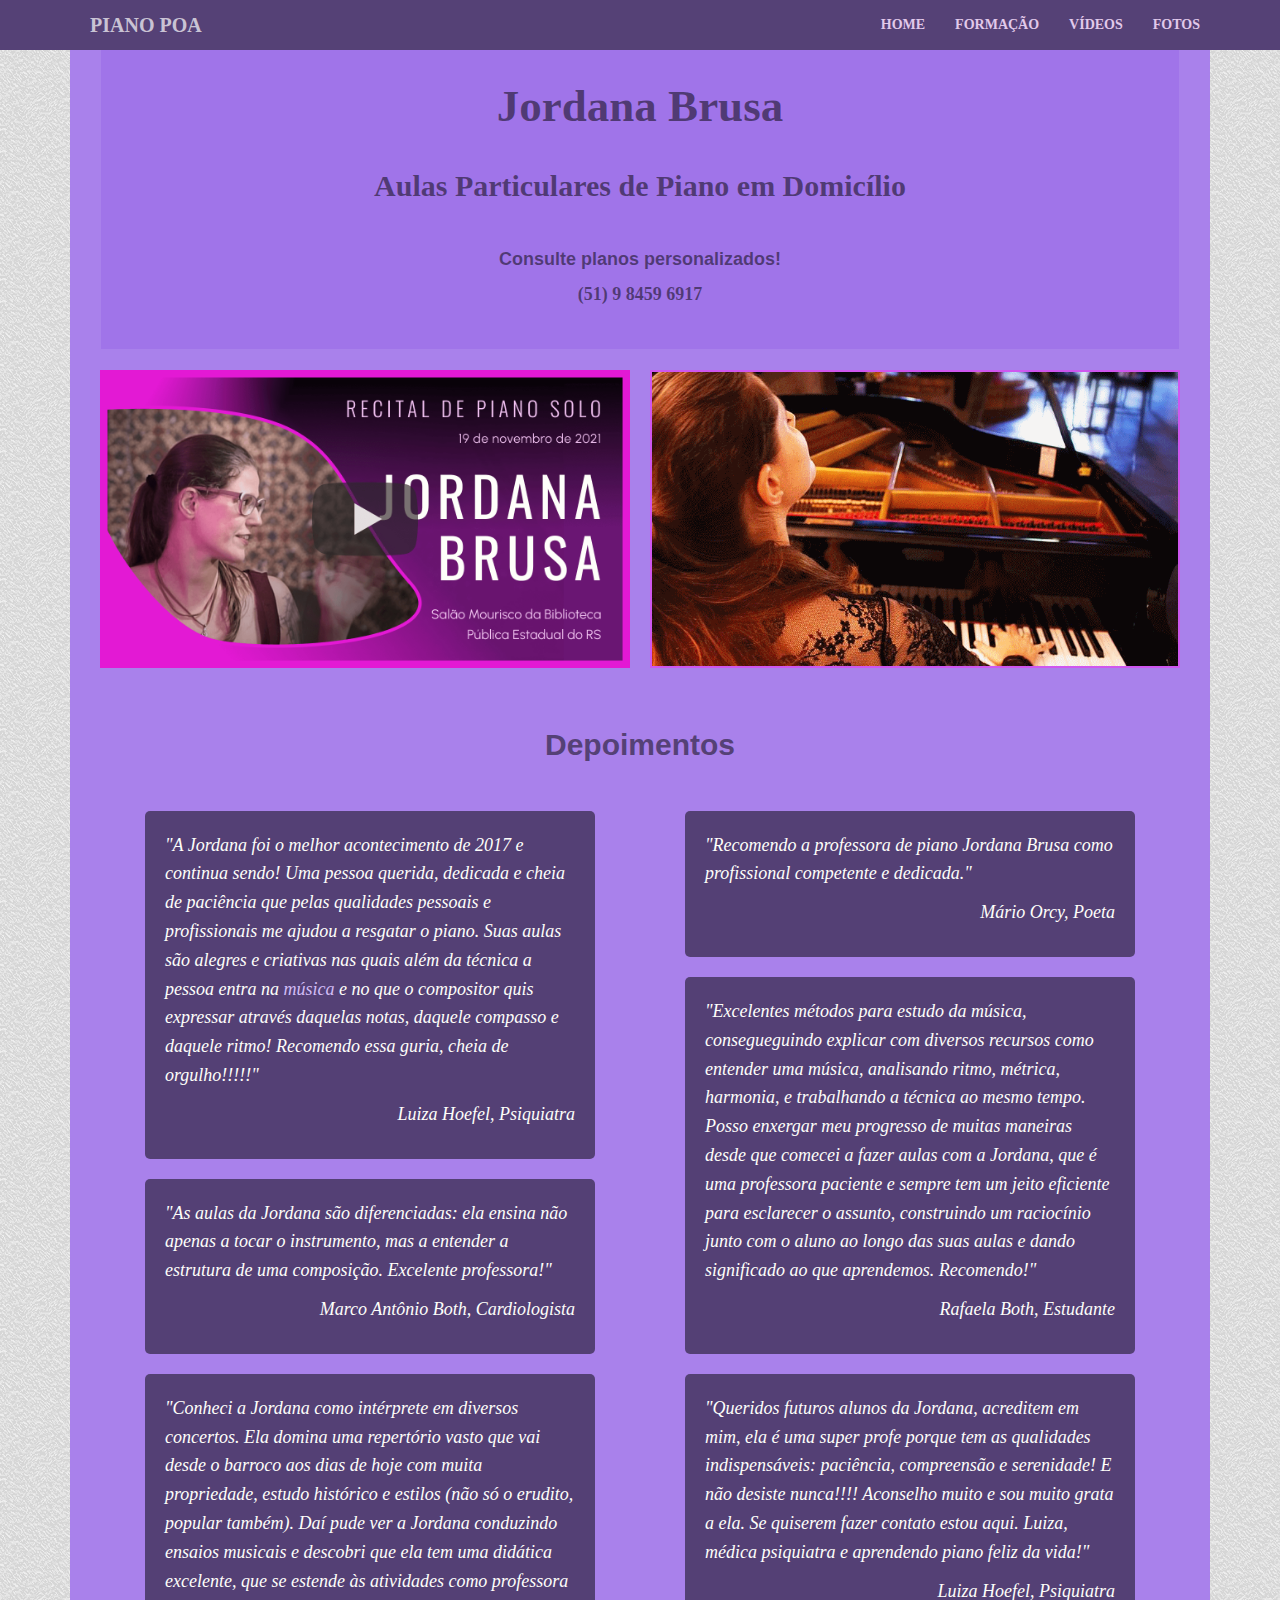
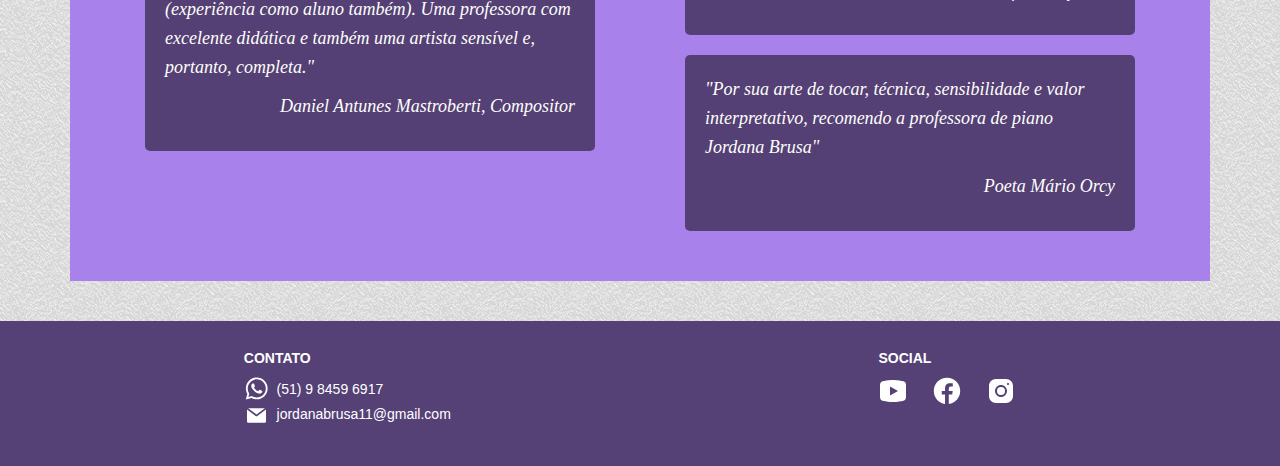
==== commit 2599bc6d: "Update pictures and homepage" ====
--- a/index.html
+++ b/index.html
@@ -63,57 +63,17 @@
           <a style="color: rgba(0, 0, 0, 0.5)" target="_blank" href="https://wa.me/+5551984596917">
             (51) 9 8459 6917
           </a>
-
-          <div class="bamboletras-container">
-            <a
-              href="https://www.instagram.com/reel/CzMPp_8ubzu/"
-              target="_blank"
-              rel="noopener noreferrer"
-              style="margin-top: 3rem"
-            >
-              <img
-                src="img/bamboletras.png"
-                alt="Jordana Brusa na frente do piano na livraria Bamboletras"
-                height="400px"
-                width="auto"
-              />
-            </a>
-
-            <div style="max-width: 500px">
-              <p class="text" style="font-weight: 600; font-size: 1.8rem">
-                Recital Comentado: Piano - JORDANA BRUSA.
-              </p>
-              <p class="text">
-                Dia 24/11/23, às 19h, a pianista Jordana Brusa fará um recital na Livraria
-                Bamboletras, tocando obras de Czerny, Khulau, Chopin, Rachmaninov e Tchaikovsky.
-              </p>
-              <p class="text">
-                A pianista, que também é professora particular de piano na capital, irá compartilhar
-                diferentes abordagens e processos de estudo do instrumento, além de contextualizar
-                as obras e os compositores.
-              </p>
-              <p class="text">
-                Jordana é Bacharel em piano pela UFRGS e teve sua Formação Continuada em Música
-                Antiga em Barcelona.
-              </p>
-              <p class="text">
-                Os <strong>ingressos</strong> antecipados você garante pelo PIX e envio do
-                comprovante ao celular <strong>(51) 9924 33023</strong> e o valor sugerido é a
-                contribuição consciente de até R$ 100,00 e a aquisição de um livro da loja.
-              </p>
-              <p class="text">
-                A apresentação tem caráter de MasterClass e o receberá públicos de diversos níveis,
-                desde ouvintes de música erudita até pianistas, estudantes de piano e
-                instrumentistas.
-              </p>
-            </div>
-          </div>
         </div>
 
         <div class="pictures">
           <div class="recital">
             <a href="https://www.youtube.com/watch?v=cff2HUv5zwk" target="_blank">
-              <img src="thumb-recital.png" alt="Recital piano solo" width="100%" height="auto" />
+              <img
+                src="img/thumb-recital.png"
+                alt="Recital piano solo"
+                width="100%"
+                height="auto"
+              />
             </a>
           </div>
 
--- a/css/styles.css
+++ b/css/styles.css
@@ -11,14 +11,6 @@
 h5 {
   margin-top: 0;
   margin-bottom: 1rem;
-}
-
-.bamboletras-container {
-  display: flex;
-  justify-content: center;
-  margin-top: 4rem;
-  gap: 2rem;
-  /* background: red; */
 }
 
 .text {
@@ -204,9 +196,6 @@
   .header-subtitle {
     font-size: 2rem;
   }
-  .bamboletras-container {
-    flex-direction: column;
-  }
   .footer {
     flex-direction: column;
     padding: 4rem 5rem;
